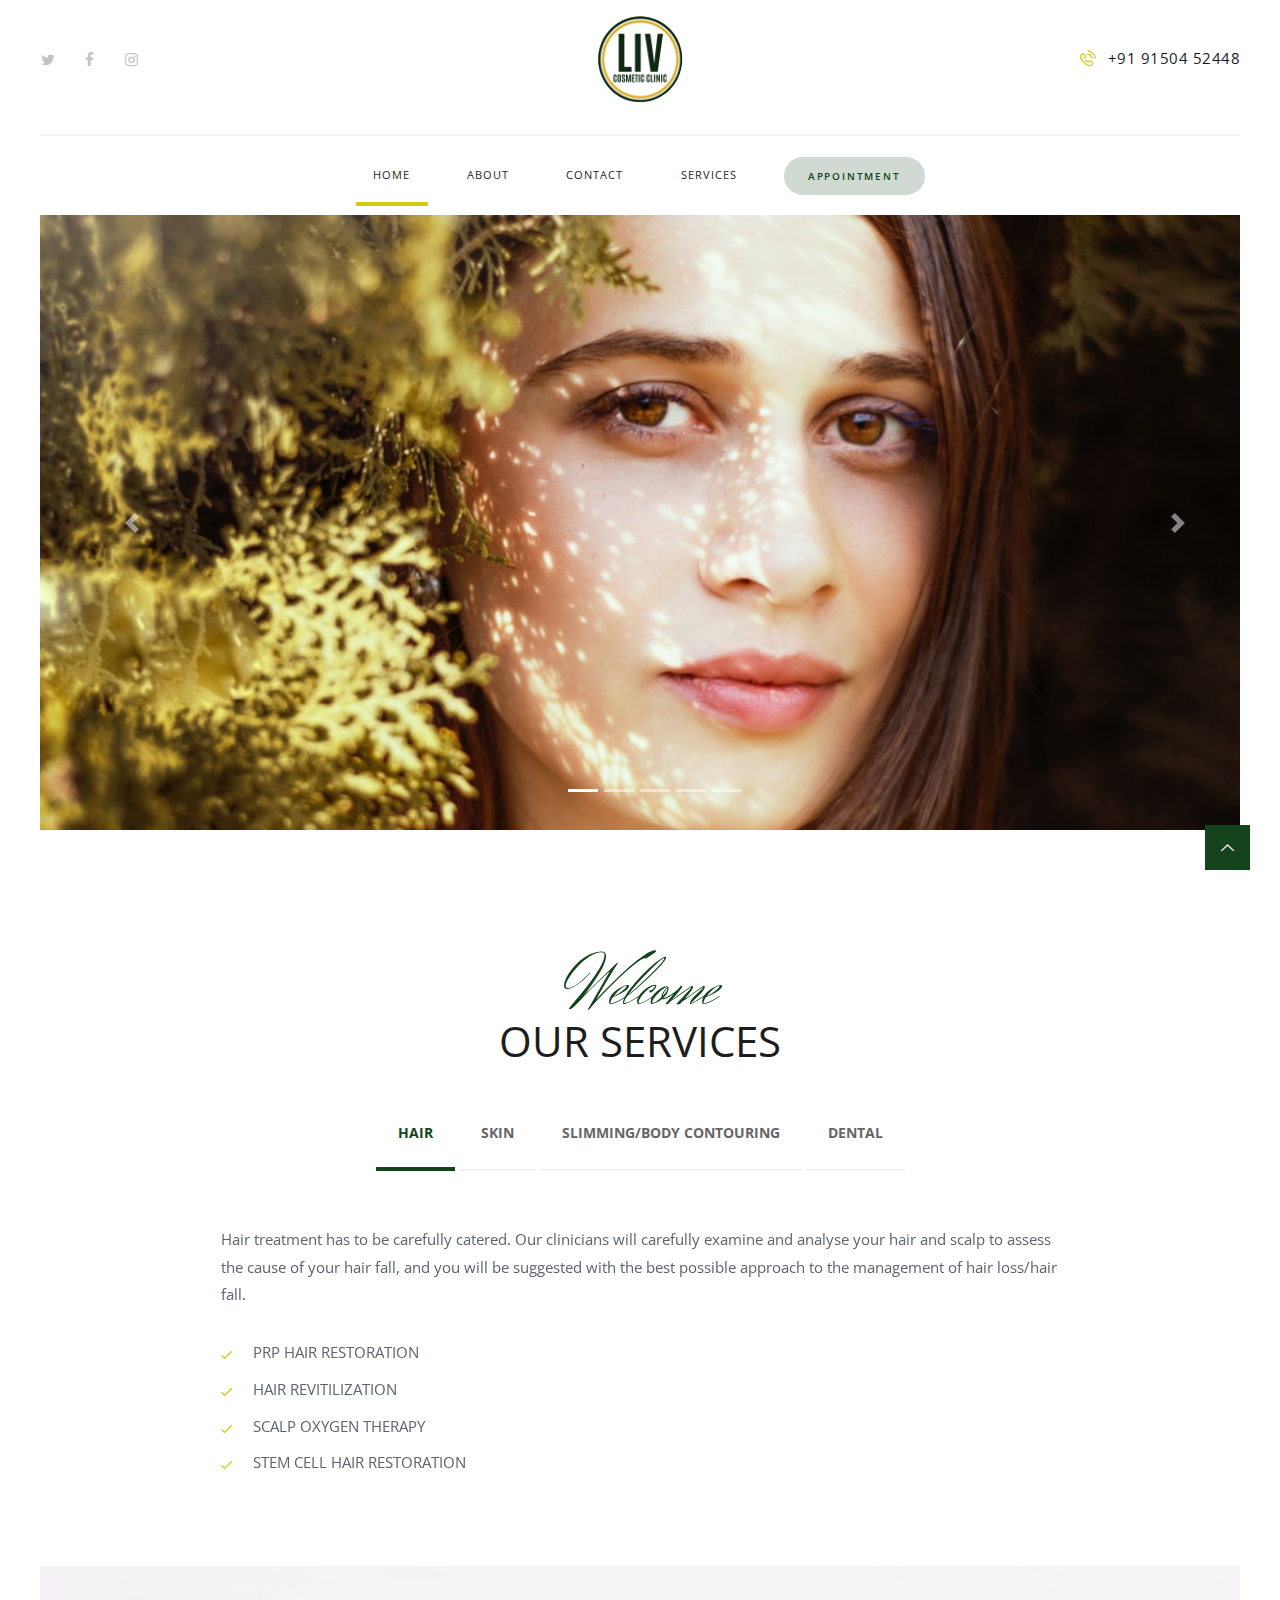
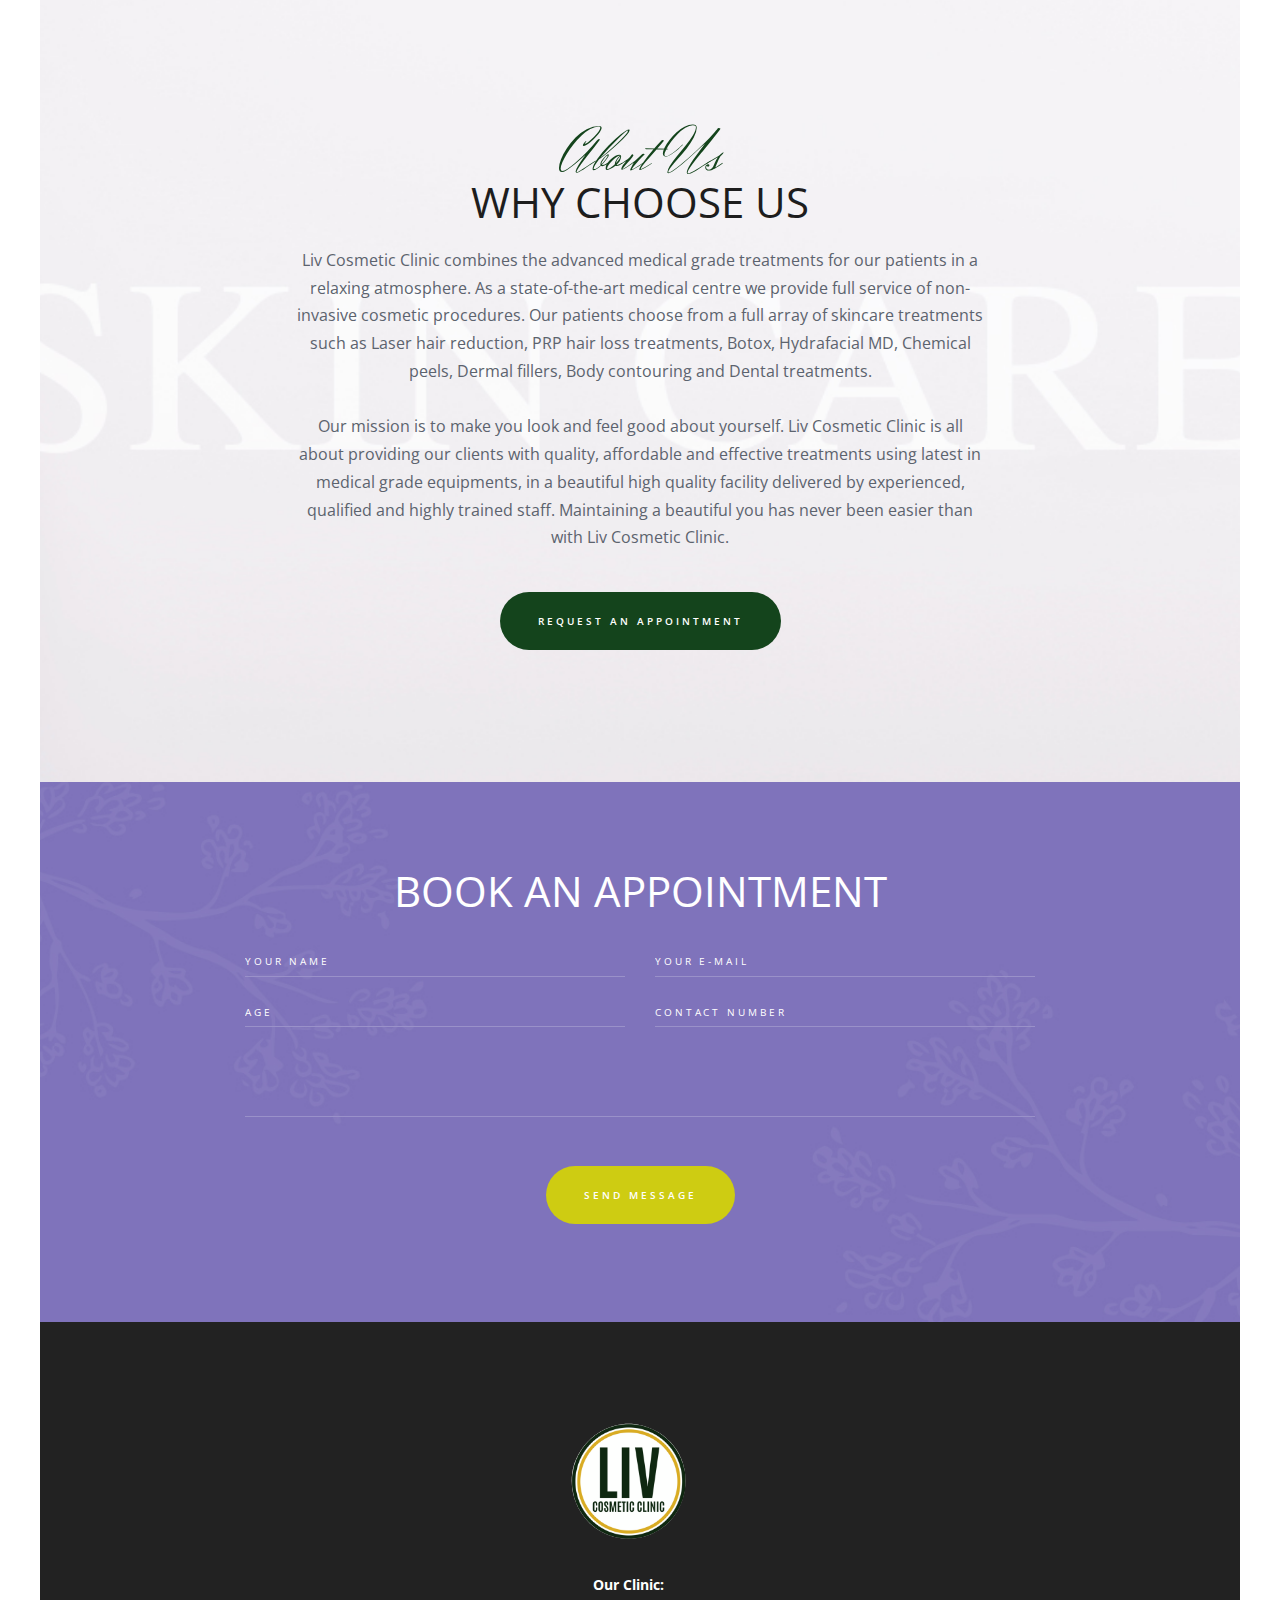
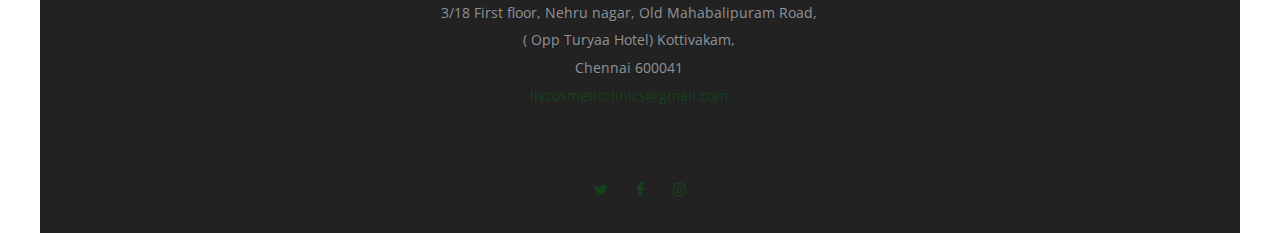
==== index.html @ c228f33f "quick_fix_1" ====
<!doctype html>
<html lang="en" class="scheme_default "> 
    <head>
        <!-- Required meta tags -->
        <meta charset="utf-8">
        <meta name="viewport" content="width=device-width, initial-scale=1, shrink-to-fit=no">
        <meta name='robots' content='noindex,follow' />
        <!-- Bootstrap CSS -->
        <link rel="stylesheet" href="https://stackpath.bootstrapcdn.com/bootstrap/4.3.1/css/bootstrap.min.css" integrity="sha384-ggOyR0iXCbMQv3Xipma34MD+dH/1fQ784/j6cY/iJTQUOhcWr7x9JvoRxT2MZw1T" crossorigin="anonymous">

        <title>LivCosmetic Clinic</title>
        
        <meta name="robots" content="noindex,follow">
        <link property="stylesheet" rel="stylesheet" id="tp-open-sans-css" href="https://fonts.googleapis.com/css?family=Open+Sans%3A300%2C400%2C600%2C700%2C800&amp;ver=5.2.2" type="text/css" media="all">
        <link property="stylesheet" rel="stylesheet" id="tp-raleway-css" href="https://fonts.googleapis.com/css?family=Raleway%3A100%2C200%2C300%2C400%2C500%2C600%2C700%2C800%2C900&amp;ver=5.2.2" type="text/css" media="all">
        <link href="https://fonts.googleapis.com/css?family=Herr+Von+Muellerhoff&display=swap" rel="stylesheet">
        
        <link rel="stylesheet" href="/wp-contents/css/trx_addons_icons-embedded.css" type="text/css" media="all">
        <link rel="stylesheet" href="/wp-contents/css/fontello-embedded.css" type="text/css" media="all">
        <link rel="stylesheet" href="/wp-contents/css/fontello.css" type="text/css" media="all">
        <link rel="stylesheet" href="/wp-contents/css/js_composer.min.css" type="text/css" media="all">
        <link rel="stylesheet" href="/wp-contents/css/trx_addons.css" type="text/css" media="all">
        <link rel="stylesheet" href="/wp-contents/css/js_composer_tta.min.css" type="text/css" media="all">
        <link rel="stylesheet" href="/wp-contents/css/stylesv2.css" type="text/css" media="all">
        <link rel="stylesheet" href="/wp-contents/css/style.css" type="text/css" media="all">
        <link rel="stylesheet" href="/wp-contents/css/colors.css" type="text/css" media="all">
        <link rel="stylesheet" href="/wp-contents/css/responsive.css" type="text/css" media="all">
        <link rel="stylesheet" href="https://cdnjs.cloudflare.com/ajax/libs/animate.css/3.7.2/animate.min.css">
        <script src="https://code.jquery.com/jquery-3.4.1.min.js" integrity="sha256-CSXorXvZcTkaix6Yvo6HppcZGetbYMGWSFlBw8HfCJo=" crossorigin="anonymous"></script>
    </head>
    <body class="scheme_default sidebar_hide wpb-js-composer">
        <div class="body_wrap">
            <div class="page_wrap">
                <header class="top_panel top_panel_custom top_panel_custom_625 top_panel_custom_header-fullwidth-simple-home without_bg_image scheme_default">
                    <div class="vc_row wpb_row vc_row-fluid vc_row-o-content-middle vc_row-flex sc_layouts_row sc_layouts_row_type_compact">
                        <div class="wpb_column vc_column_container vc_col-sm-3 sc_layouts_column sc_layouts_column_align_left sc_layouts_column_icons_position_left">
                            <div class="vc_column-inner">
                                <div class="wpb_wrapper">
                                    <div class="sc_layouts_item">
                                        <div id="sc_socials_385514775" class="sc_socials sc_socials_default sc_align_none">
                                            <div class="socials_wrap">
                                                <a target="_blank" href="#" class="social_item social_item_style_icons social_item_type_icons">
                                                    <span class="social_icon social_twitter">
                                                        <span class="icon-twitter"></span>
                                                    </span>
                                                </a>
                                                <a target="_blank" href="#" class="social_item social_item_style_icons social_item_type_icons">
                                                    <span class="social_icon social_facebook">
                                                        <span class="icon-facebook"></span>
                                                    </span>
                                                </a>
                                                <a target="_blank" href="https://www.instagram.com/livcosmeticclinics" class="social_item social_item_style_icons social_item_type_icons">
                                                    <span class="social_icon social_instagramm">
                                                        <span class="icon-instagramm"></span>
                                                    </span>
                                                </a>
                                            </div><!-- /.socials_wrap -->
                                        </div><!-- /.sc_socials -->
                                    </div>
                                </div>
                            </div>
                        </div>
                        <div class="wpb_column vc_column_container vc_col-sm-6 sc_layouts_column sc_layouts_column_align_center sc_layouts_column_icons_position_left">
                            <div class="vc_column-inner">
                                <div class="wpb_wrapper">
                                    <div class="sc_layouts_item">
                                        <a href="#" id="sc_layouts_logo_1486285484" class="sc_layouts_logo sc_layouts_logo_default">
                                            <img class="logo_image" src="/wp-contents/imgs/Liv-logo.svg" alt="Liv Logo">
                                        </a><!-- /.sc_layouts_logo -->
                                    </div>
                                </div>
                            </div>
                        </div>
                        <div class="wpb_column vc_column_container vc_col-sm-3 sc_layouts_column sc_layouts_column_align_right sc_layouts_column_icons_position_left">
                            <div class="vc_column-inner">
                                <div class="wpb_wrapper">
                                    <div class="sc_layouts_item">
                                        <div id="sc_layouts_iconed_text_1354214864" class="sc_layouts_iconed_text ">
                                            <a href="tel:+919150452448" class="sc_layouts_item_link sc_layouts_iconed_text_link">
                                                <span class="sc_layouts_item_icon sc_layouts_iconed_text_icon icon-phone-call"></span>
                                                <span class="sc_layouts_item_details sc_layouts_iconed_text_details">
                                                    <span class="sc_layouts_item_details_line1 sc_layouts_iconed_text_line1">+91 91504 52448</span>
                                                </span><!-- /.sc_layouts_iconed_text_details -->
                                            </a>
                                        </div><!-- /.sc_layouts_iconed_text -->
                                    </div>
                                <!-- <div class="sc_layouts_item">
                                        <div id="sc_layouts_search_1790750481" class="sc_layouts_search">
                                            <div class="search_wrap search_style_fullscreen layouts_search inited">
                                                <div class="search_form_wrap">
                                                    <form role="search" method="get" class="search_form" action="http://dermatology-clinic.themerex.net/">
                                                        <input type="text" class="search_field" placeholder="Search" value="" name="s">
                                                        <button type="submit" class="search_submit trx_addons_icon-search"></button>
                                                            <a class="search_close trx_addons_icon-delete"></a>
                                                    </form>
                                                </div>
                                            </div>
                                        </div>
                                    </div>
                                    <div class="sc_layouts_item">
                                        <div id="sc_layouts_cart_1165028949" class="sc_layouts_cart inited">
                                            <span class="sc_layouts_item_icon sc_layouts_cart_icon trx_addons_icon-basket"></span>
                                            <span class="sc_layouts_item_details sc_layouts_cart_details">
                                                <span class="sc_layouts_item_details_line2 sc_layouts_cart_totals">
                                                    <span class="sc_layouts_cart_items">0 items</span>
                                                    - 
                                                    <span class="sc_layouts_cart_summa">$0.00</span>
                                                </span>
                                            </span>
                                            <span class="sc_layouts_cart_items_short">0</span>
                                            <div class="sc_layouts_cart_widget widget_area">
                                                <span class="sc_layouts_cart_widget_close trx_addons_icon-cancel"></span>
                                                <div class="widget woocommerce widget_shopping_cart">
                                                    <div class="widget_shopping_cart_content">
                                                    <p class="woocommerce-mini-cart__empty-message">No products in the cart.</p>
                                                </div>
                                            </div> 
                                		</div>/.sc_layouts_cart_widget 
                                    </div>/.sc_layouts_cart -->
                                <!-- </div> -->
                            </div>
                        </div>
                        </div>
                    </div>
                    <div class="vc_row wpb_row vc_row-fluid vc_custom_1501166848349 sc_layouts_row sc_layouts_row_type_compact sc_layouts_row_delimiter">
                        <!-- <div class="wpb_column vc_column_container vc_col-sm-12 sc_layouts_column sc_layouts_column_align_center sc_layouts_column_icons_position_left">
                            <div class="vc_column-inner">
                                <div class="wpb_wrapper">
                                    <div class="vc_empty_space" style="height: 1.5em">
                                        <span class="vc_empty_space_inner"></span>
                                    </div>
                                </div>
                            </div>
                        </div> -->
                    </div>
                    <div class="vc_row wpb_row vc_row-fluid vc_custom_1502870566798 vc_row-has-fill vc_row-o-content-middle vc_row-flex sc_layouts_row sc_layouts_row_type_compact">
                        <div class="wpb_column vc_column_container vc_col-sm-12 sc_layouts_column sc_layouts_column_align_center sc_layouts_column_icons_position_left">
                            <div class="vc_column-inner">
                                <div class="wpb_wrapper">
                                    <div class="sc_layouts_item">
                                        <nav class="sc_layouts_menu sc_layouts_menu_default menu_hover_fade hide_on_mobile inited" id="sc_layouts_menu_1215077336" data-animation-in="fadeInUpSmall" data-animation-out="fadeOutDownSmall">
                                            <ul id="menu-main-menu" class="sc_layouts_menu_nav inited sf-js-enabled sf-arrows">
                                                <li id="menu-item-265" class="menu-item menu-item-type-custom menu-item-object-custom current-menu-ancestor current-menu-parent menu-item-has-children menu-item-265">
                                                    <a href="#" class="sf-with-ul">
                                                        <span>Home</span>
                                                    </a>
                                                </li>
                                                <li id="menu-item-266" class="menu-item menu-item-type-custom menu-item-object-custom menu-item-has-children menu-item-266">
                                                    <a href="#About" class="sf-with-ul">
                                                        <span>About</span>
                                                    </a>
                                                </li>
                                                <li id="menu-item-290" class="menu-item menu-item-type-post_type menu-item-object-page menu-item-290">
                                                    <a href="#contact">
                                                        <span>Contact</span>
                                                    </a>
                                                </li>
                                                <li id="menu-item-442" class="menu-item menu-item-type-post_type menu-item-object-page menu-item-442">
                                                    <a href="#our_services">
                                                        <span>Services</span>
                                                    </a>
                                                </li>
                                            </ul>
                                        </nav><!-- /.sc_layouts_menu -->
                                        <div class="sc_layouts_iconed_text sc_layouts_menu_mobile_button">
                                            <a class="sc_layouts_item_link sc_layouts_iconed_text_link" href="#">
                                                <span class="sc_layouts_item_icon sc_layouts_iconed_text_icon trx_addons_icon-menu"></span>
                                            </a>
                                        </div>
                                    </div>
                                    <div class="sc_layouts_item">
                                        <a href="#appointment" id="sc_button_13875671" class="sc_button color_style_default sc_button_default extra_left_margin sc_button_size_normal sc_button_icon_left">
                                            <span class="sc_button_text">
                                                <span class="sc_button_title">Appointment</span>
                                            </span><!-- /.sc_button_text -->
                                        </a><!-- /.sc_button -->
                                    </div>
                                </div>
                            </div>
                        </div>
                    </div>
                </header>
                <div class="menu_mobile_overlay" style="display: none;"></div>
                <div class="menu_mobile menu_mobile_fullscreen scheme_dark">
                    <div class="menu_mobile_inner">
                        <a class="menu_mobile_close icon-cancel"></a>
                        <nav class="menu_mobile_nav_area">
                            <ul id="menu_mobile-main-menu" class="prepared">
                                <li id="menu_mobile-item-265" class="menu-item menu-item-type-custom menu-item-object-custom menu-item-has-children menu-item-265 current-menu-ancestor current-menu-parent">
                                    <a href="#">
                                        <span>Home</span>
                                    </a>
                                </li>
                                <li id="menu_mobile-item-290" class="menu-item menu-item-type-post_type menu-item-object-page menu-item-290">
                                    <a href="#About"> 
                                        <span>About</span>
                                    </a>
                                </li>
                                <li id="menu_mobile-item-290" class="menu-item menu-item-type-post_type menu-item-object-page menu-item-290">
                                    <a href="#contact">
                                        <span>Contact</span>
                                    </a>
                                </li>
                                <li id="menu_mobile-item-290" class="menu-item menu-item-type-post_type menu-item-object-page menu-item-290">
                                    <a href="#our_services">
                                        <span>Services</span>
                                    </a>
                                </li>
                            </ul>
                        </nav>
                        <div class="info_wrap_mob">
                            <div class="socials_mobile">
                                <a target="_blank" href="#" class="social_item social_item_style_icons social_item_type_icons">
                                    <span class="social_icon social_twitter">
                                        <span class="icon-twitter"></span>
                                    </span>
                                </a>
                                <a target="_blank" href="#" class="social_item social_item_style_icons social_item_type_icons">
                                    <span class="social_icon social_facebook">
                                        <span class="icon-facebook"></span>
                                    </span>
                                </a>
                                <a target="_blank" href="#" class="social_item social_item_style_icons social_item_type_icons">
                                    <span class="social_icon social_instagramm">
                                        <span class="icon-instagramm"></span>
                                    </span>
                                </a>
                            </div>
                        </div>
                    </div>
                </div>
                <div class="slider-section">
                    <div class="row">
                        <div id="Banner_carousel" class="carousel slide carousel-fade"  data-ride="carousel">
                            <!-- Indicators -->
                            <ul class="carousel-indicators">
                                <li data-target="#Banner_carousel" data-slide-to="0" class="active"></li>
                                <li data-target="#Banner_carousel" data-slide-to="1"></li>
                                <li data-target="#Banner_carousel" data-slide-to="2"></li>
                                <li data-target="#Banner_carousel" data-slide-to="3"></li>
                                <li data-target="#Banner_carousel" data-slide-to="4"></li>
                            </ul>

                            <!-- The slideshow -->
                            <div class="carousel-inner">
                                <div class="carousel-item active ">
                                    <img src="/wp-contents/imgs/slider_1_0.png" alt="slider_1_1">
                                    <div class="carousel-caption  d-none slide-text slide_style_right">
                                        <h1 class="slide-heading animated fadeInRight">Natural Skincare</h1>
                                        <p class="animated fadeInRight">Healthy Skin<br>Is Always In Style </p>
                                        <a href="#appointment" target="_blank" class="btn animated fadeInUp">Book Appointment</a>
                                    </div> 
                                </div>
                                <div class="carousel-item">
                                    <img src="/wp-contents/imgs/slider_1_1.png" alt="slider_1_2">
                                    <div class="carousel-caption   d-none slide-text slide_style_right">
                                        <h1 class="slide-heading animated fadeInRight">Natural Skincare</h1>
                                        <p class="animated fadeInRight">Healthy Skin<br>Is Always In Style </p>
                                        <a href="#appointment" target="_blank" class="btn animated fadeInUp">Book Appointment</a>
                                    </div> 
                                </div>
                                <div class="carousel-item ">
                                    <img src="/wp-contents/imgs/slider_1_2.png" alt="slider_1_3" >

                                    <div class="carousel-caption d-none  slide-text slide_style_right">
                                        <h1 class="slide-heading animated fadeInRight">Natural Skincare</h1>
                                        <p class="animated fadeInRight">Healthy Skin<br>Is Always In Style </p>
                                        <a href="#appointment" target="_blank" class="btn animated fadeInUp">Book Appointment</a>
                                    </div>                       
                                </div>
                                <div class="carousel-item ">
                                    <img src="/wp-contents/imgs/slider_1_3.png" alt="slider_1_4" >

                                    <div class="carousel-caption  d-none slide-text slide_style_right">
                                        <h1 class="slide-heading animated fadeInRight">Natural Skincare</h1>
                                        <p class="animated fadeInRight">Healthy Skin<br>Is Always In Style </p>
                                        <a href="#appointment" target="_blank" class="btn animated fadeInUp">Book Appointment</a>
                                    </div>                       
                                </div>
                                <div class="carousel-item ">
                                    <img src="/wp-contents/imgs/slider_1_4.png" alt="slider_1_5" >

                                    <div class="carousel-caption   d-none slide-text slide_style_right">
                                        <h1 class="slide-heading animated fadeInRight">Natural Skincare</h1>
                                        <p class="animated fadeInRight">Healthy Skin<br>Is Always In Style </p>
                                        <a href="#appointment" target="_blank" class="btn animated fadeInUp">Book Appointment</a>
                                    </div>                       
                                </div>
                            </div>
                            <!-- Left and right controls -->
                            <a class="carousel-control-prev" href="#Banner_carousel" data-slide="prev">
                                <span class="carousel-control-prev-icon"></span>
                            </a>
                            <a class="carousel-control-next" href="#Banner_carousel" data-slide="next">
                                <span class="carousel-control-next-icon"></span>
                            </a>
                        </div>
                    </div>
                </div>
                <div class="services-section" id="our_services">
                    <div class="vc_empty_space" style="height: 4.25em">
                        <span class="vc_empty_space_inner"></span>
                    </div>
                    <div class="vc_empty_space  hide_on_mobile" style="height: 4em">
                        <span class="vc_empty_space_inner"></span>
                    </div>
                    <div id="sc_title_950818595" class="sc_title color_style_default sc_title_extra">
                        <h6 class="sc_item_subtitle sc_title_subtitle sc_align_center sc_item_title_style_extra">Welcome</h6>
                        <h2 class="sc_item_title sc_title_title sc_align_center sc_item_title_style_extra">Our Services</h2>
                        <!-- <div class="sc_item_descr sc_title_descr sc_align_center">
                            <p>Disorders of skin, hair, and nails are addressed with emphasis on prevention and early detection. This focus applies not only to medical dermatology, but also to cosmetic dermatology.</p>
                        </div> -->
                    </div>
                    <div class="vc_empty_space" style="height: 2em">
                        <span class="vc_empty_space_inner"></span>
                    </div>

                    <div class="vc_tta-container" data-vc-action="collapse">
                        <div class="vc_general vc_tta vc_tta-tabs vc_tta-color-white vc_tta-style-classic vc_tta-shape-square vc_tta-o-shape-group vc_tta-o-no-fill vc_tta-tabs-position-top vc_tta-controls-align-center">
                            <div class="vc_tta-tabs-container">
                                <ul class="vc_tta-tabs-list">
                                    <li class="vc_tta-tab vc_active" data-vc-tab="">
                                        <a href="#Hair" data-vc-tabs="" data-vc-container=".vc_tta">
                                            <span class="vc_tta-title-text">HAIR</span>
                                        </a>
                                    </li>
                                    <li class="vc_tta-tab" data-vc-tab="">
                                        <a href="#Skin" data-vc-tabs="" data-vc-container=".vc_tta">
                                            <span class="vc_tta-title-text">SKIN</span>
                                        </a>
                                    </li>
                                    <li class="vc_tta-tab" data-vc-tab="">
                                        <a href="#Slimming" data-vc-tabs="" data-vc-container=".vc_tta">
                                            <span class="vc_tta-title-text">SLIMMING/BODY CONTOURING</span>
                                        </a>
                                    </li>
                                    <li class="vc_tta-tab" data-vc-tab="">
                                        <a href="#Dental" data-vc-tabs="" data-vc-container=".vc_tta">
                                            <span class="vc_tta-title-text">DENTAL</span>
                                        </a>
                                    </li>
                                </ul>
                            </div>
                            <div class="vc_tta-panels-container">
                                <div class="vc_tta-panels">
                                    <div class="vc_tta-panel vc_active" id="Hair" data-vc-content=".vc_tta-panel-body">
                                        <div class="vc_tta-panel-heading">
                                            <h4 class="vc_tta-panel-title">
                                                <a href="#Hair" data-vc-accordion="" data-vc-container=".vc_tta-container">
                                                    <span class="vc_tta-title-text">HAIR</span>
                                                </a>
                                            </h4>
                                        </div>
                                        <div class="vc_tta-panel-body" >
                                            <div class="vc_row wpb_row vc_inner vc_row-fluid">
                                                <div class="wpb_column vc_column_container vc_col-sm-12 sc_layouts_column_icons_position_left">
                                                    <div class="vc_column-inner">
                                                        <div class="wpb_wrapper">
                                                            <div class="wpb_text_column wpb_content_element ">
                                                                <div class="wpb_wrapper sc_item_descr sc_align_center">
                                                                    <p>Hair treatment has to be carefully catered. Our clinicians will carefully examine and analyse your hair and scalp to assess the cause of your hair fall, and you will be suggested with the best possible approach to the management of hair loss/hair fall.</p>
                                                                    <ul class="trx_addons_list_success">  
                                                                        <li>PRP HAIR RESTORATION</li>
                                                                        <li>HAIR REVITILIZATION</li>
                                                                        <li>SCALP OXYGEN THERAPY</li>
                                                                        <li>STEM CELL HAIR RESTORATION</li>
                                                                    </ul>
                                                                </div>
                                                            </div>
                                                        </div>
                                                <!-- <div class="wpb_column vc_column_container vc_col-sm-6 sc_layouts_column_icons_position_left"><div class="vc_column-inner"><div class="wpb_wrapper">
                                                    <div class="wpb_text_column wpb_content_element ">
                                                        <div class="wpb_wrapper sc_item_descr sc_align_center">
                                                            <p>Lorem ipsum dolor sit amet, consectetur adipisicing elit, sed do eiusmod tempor incididunt ut labore et dolore magna aliqua. Ut enim ad minim veniam, quis nostrud exercitation ullamco laboris nisi ut aliquip ex ea commodo consequatm, eaque ipsa quae ab illo inventore. &nbsp;Neque porro quisquam est qui dolorem.</p>
                                                        </div>
                                                        <div class="wpb_text_column wpb_content_element ">
                                                            <div class="wpb_wrapper">
                                                                <ul class="trx_addons_list_success">
                                                                    <li>Lorem ipsum dolor</li>
                                                                    <li>Consectetur adipisicing</li>
                                                                    <li>Sed do eiusmod tempor</li>
                                                                    <li>Incididunt ut labore</li>
                                                                    <li>Magna aliqua ut enim</li>
                                                                </ul>
                                                            </div>
                                                        </div>
                                                    </div>
                                                </div> -->
                                            </div>
                                        </div>
                                    </div>
                                </div>
                            </div>
                            <div class="vc_tta-panel" id="Skin" data-vc-content=".vc_tta-panel-body">
                                <div class="vc_tta-panel-heading">
                                    <h4 class="vc_tta-panel-title">
                                        <a href="#Skin" data-vc-accordion="" data-vc-container=".vc_tta-container">
                                            <span class="vc_tta-title-text">SKIN</span>
                                        </a>
                                    </h4>
                                </div>
                                <div class="vc_tta-panel-body" >
                                    <div class="vc_row wpb_row vc_inner vc_row-fluid">
                                        <div class="wpb_column vc_column_container vc_col-sm-12 sc_layouts_column_icons_position_left">
                                            <div class="vc_column-inner">
                                                <div class="wpb_wrapper">
                                                    <div class="wpb_text_column wpb_content_element ">
                                                        <div class="wpb_wrapper sc_item_descr sc_align_center">
                                                            <p>At Liv cosmetic clinic our highly skilled clinicians will assess your skin, home care, diet lifestyle and tailor a treatment plan suitable to help you achieve your ultimate skin goal. We offer a range of medical grade treatments to target all specific skin concerns to reveal the beautiful you.</p>
                                                            <ul class="trx_addons_list_success two_cols">  
                                                                <li>LASER HAIR REMOVAL</li>
                                                                <li>BOTOX/BOTULINUM TOXIN</li>
                                                                <li>DERMAL FILLERS</li>
                                                                <li>PRP VAMPIRE FACIAL</li>
                                                                <li>CHEMICAL PEELS</li>
                                                                <li> MICRODERMABRASION </li>
                                                                <li>HYDRAFACIAL MD</li>
                                                                <li>SKIN LIGHTENING TREATMENTS</li>
                                                                <li>WRINKLE REDUCTION</li>
                                                                <li>SKIN TAG AND WART REMOVAL</li>
                                                                <li>PHOTO SKIN THERAPY</li>
                                                                <li>ACNE & ROSACEA TREATMENTS</li>
                                                            </ul>
                                                        </div>
                                                    </div>
                                                </div>
                                            </div>
                                        </div>
                                        <!-- <div class="wpb_column vc_column_container vc_col-sm-6 sc_layouts_column_icons_position_left">
                                            <div class="vc_column-inner">
                                                <div class="wpb_wrapper">
                                                    <div class="wpb_text_column wpb_content_element ">
                                                        <div class="wpb_wrapper sc_item_descr sc_align_center">
                                                            <p>Lorem ipsum dolor sit amet, consectetur adipisicing elit, sed do eiusmod tempor incididunt ut labore et dolore magna aliqua. Ut enim ad minim veniam, quis nostrud exercitation ullamco laboris nisi ut aliquip ex ea commodo consequatm, eaque ipsa quae ab illo inventore. &nbsp;Neque porro quisquam est qui dolorem.</p>
                                                
                                                        </div>
                                                    </div>
                                                </div>
                                            </div>
                                        </div> -->
                                    </div>
                                </div>
                            </div>
                            <div class="vc_tta-panel" id="Slimming" data-vc-content=".vc_tta-panel-body">
                                <div class="vc_tta-panel-heading">
                                    <h4 class="vc_tta-panel-title">
                                        <a href="#Slimming" data-vc-accordion="" data-vc-container=".vc_tta-container">
                                            <span class="vc_tta-title-text">SLIMMING/BODY CONTOURING</span>
                                        </a>
                                    </h4>
                                </div>
                                <div class="vc_tta-panel-body" >
                                    <div class="vc_row wpb_row vc_inner vc_row-fluid">
                                        <div class="wpb_column vc_column_container vc_col-sm-12 sc_layouts_column_icons_position_left">
                                            <div class="vc_column-inner">
                                                <div class="wpb_wrapper">
                                                    <div class="wpb_text_column wpb_content_element ">
                                                        <div class="wpb_wrapper sc_item_descr sc_align_center">
                                                            <p>We at Liv Cosmetic Clinic will help you to get the desired body in a much quicker and safer way. The fast-food lifestyle we live in today makes it very difficult to maintain a fit body. Non-Surgical, No crash diet, No heavy exercises, we can help you achieve the body you desire with walk-in and walk-out procedures at our clinic.</p>
                                                
                                                        </div>
                                                    </div>
                                                </div>
                                            </div>
                                        </div>
                                        
                                    </div>
                                </div>
                            </div>
                            <div class="vc_tta-panel " id="Dental" data-vc-content=".vc_tta-panel-body">
                                <div class="vc_tta-panel-heading">
                                    <h4 class="vc_tta-panel-title">
                                        <a href="#Dental" data-vc-accordion="" data-vc-container=".vc_tta-container">
                                            <span class="vc_tta-title-text">DENTAL</span>
                                        </a>
                                    </h4>
                                </div>
                                <div class="vc_tta-panel-body">
                                    <div class="vc_row wpb_row vc_inner vc_row-fluid">
                                        <div class="wpb_column vc_column_container vc_col-sm-12 sc_layouts_column_icons_position_left">
                                            <div class="vc_column-inner">
                                                <div class="wpb_wrapper">
                                                    <div class="wpb_text_column wpb_content_element ">
                                                        <div class="wpb_wrapper sc_item_descr sc_align_center">
                                                            <p>Our Clinic offers a range of Dental services, from general dental care to cosmetic treatments. We provide preventative, restorative and cosmetic dental services and treatments which can improve your confidence, remove pain and improve your smile.</p>
                                                            <ul class="trx_addons_list_success two_cols">  
                                                                <li>SMILE DESIGN</li>
                                                                <li>VENEERS</li>
                                                                <li>TOOTH JEWEL</li>
                                                                <li>ORTHODONTIC TREATMENTS</li>
                                                                <li>ROOT CANAL TREATMENT</li>
                                                                <li>TOOTH POLISHING</li>
                                                                <li>TOOTH WHITENING</li>
                                                            </ul>
                                                        </div>
                                                    </div>
                                                </div>
                                            </div>
                                        </div>
                                    </div>
                                </div>
                            </div>
                        </div>
                    </div>
                </div>
            </div>

                    <!-- <div id="sc_services_1732791541" class="sc_services color_style_default sc_services_extra sc_services_featured_top">
                        <div class="sc_services_columns_wrap sc_item_columns sc_item_columns_3 trx_addons_columns_wrap columns_padding_bottom">
                            <div class="trx_addons_column-1_3">
                                <div class="sc_services_item without_content with_image sc_services_item_featured_top">
                                    <a class="hover_go" href="http://dermatology-clinic.themerex.net/services/cosmetic-dermatology/">
                                        <span class="sc_services_item_number">
                                            <span class="number">01</span>
                                        </span>
                                        <span class="go_link">
                                            <span class="post_thumb" style="background-image: url(http://dermatology-clinic.themerex.net/wp-content/uploads/2017/07/service-1.jpg)"></span>
                                        </span>
                                    </a>
                                    <div class="sc_services_item_info">
                                        <div class="sc_services_item_header">
                                            <h4 class="sc_services_item_title">
                                                <a href="http://dermatology-clinic.themerex.net/services/cosmetic-dermatology/">Cosmetic Dermatology</a>
                                            </h4>
                                        </div>
                                    </div>
                                </div>
                            </div>
                            <div class="trx_addons_column-1_3">
                                <div class="sc_services_item without_content with_image sc_services_item_featured_top">
                                    <a class="hover_go" href="http://dermatology-clinic.themerex.net/services/skin-care/">
                                        <span class="sc_services_item_number">
                                            <span class="number">02</span>
                                        </span>
                                        <span class="go_link">
                                            <span class="post_thumb" style="background-image: url(http://dermatology-clinic.themerex.net/wp-content/uploads/2017/07/service-2.jpg)"></span>
                                        </span>
                                    </a>
                                    <div class="sc_services_item_info">
                                        <div class="sc_services_item_header">
                                            <h4 class="sc_services_item_title">
                                                <a href="http://dermatology-clinic.themerex.net/services/skin-care/">Skin Care</a>
                                            </h4>
                                        </div>
                                    </div>
                                </div>
                            </div>
                            <div class="trx_addons_column-1_3">
                                <div class="sc_services_item without_content with_image sc_services_item_featured_top">
                                    <a class="hover_go" href="http://dermatology-clinic.themerex.net/services/medical-dermatology/">
                                        <span class="sc_services_item_number">
                                            <span class="number">03</span>
                                        </span>
                                        <span class="go_link">
                                            <span class="post_thumb" style="background-image: url(http://dermatology-clinic.themerex.net/wp-content/uploads/2017/07/post-9.jpg)"></span>
                                        </span>
                                    </a>
                                    <div class="sc_services_item_info">
                                        <div class="sc_services_item_header">
                                            <h4 class="sc_services_item_title">
                                                <a href="http://dermatology-clinic.themerex.net/services/medical-dermatology/">Medical Dermatology</a>
                                            </h4>
                                        </div>
                                    </div>
                                </div>
                            </div>
                        </div>
                    </div> -->
                </div>
                <div class="aboutUs-section" id="About">
                    <div data-vc-full-width="false" data-vc-full-width-init="true" class="vc_row wpb_row vc_row-fluid vc_custom_1503663927360 vc_row-has-fill" >
                        <div class="wpb_column vc_column_container vc_col-sm-12 sc_layouts_column_icons_position_left">
                            <div class="vc_column-inner">
                                <div class="wpb_wrapper">
                                    <div class="vc_empty_space" style="height: 2.7em">
                                        <span class="vc_empty_space_inner"></span>
                                    </div>
                                    <div class="vc_empty_space  hide_on_mobile hide_on_tablet" style="height: 8em">
                                        <span class="vc_empty_space_inner"></span>
                                    </div>
                                    <div id="sc_action_363142794" class="sc_action color_style_default sc_action_simple">
                                        <div class="sc_action_content sc_item_content">
                                            <div class="sc_action_item sc_action_item_simple sc_action_item_mc">
                                                <h6 class="sc_action_item_subtitle">
                                                    <span>About Us</span>
                                                </h6>
                                                <h3 class="sc_action_item_title">
                                                    <span>WHY CHOOSE US </span>
                                                </h3>
                                                <div class="sc_action_item_description">
                                                    <span>Liv Cosmetic Clinic combines the advanced medical grade treatments for our patients in a relaxing atmosphere. As a state-of-the-art medical centre we provide full service of non-invasive cosmetic procedures. Our patients choose from a full array of skincare treatments such as Laser hair reduction, PRP hair loss treatments, Botox, Hydrafacial MD, Chemical peels, Dermal fillers, Body contouring and Dental treatments. 
                                                        <br><br>
                                                            Our mission is to make you look and feel good about yourself. Liv Cosmetic Clinic is all about providing our clients with quality, affordable and effective treatments using latest in medical grade equipments, in a beautiful high quality facility delivered by experienced, qualified and highly trained staff.
                                                            Maintaining a beautiful you has never been easier than with Liv Cosmetic Clinic.
                                                    </span>
                                                </div>
                                                <a href="#appointment" class="sc_action_item_link sc_button sc_button_size_small">request an appointment</a>
                                            </div>
                                        </div>
                                    </div><!-- /.sc_action -->
                                    <div class="vc_empty_space" style="height: 2em">
                                        <span class="vc_empty_space_inner"></span>
                                    </div>
                                    <div class="vc_empty_space  hide_on_mobile hide_on_tablet" style="height: 6.2em">
                                        <span class="vc_empty_space_inner"></span>
                                    </div>
                                </div>
                            </div>
                        </div>
                        <!-- <div class="wpb_column vc_column_container vc_col-sm-4 sc_layouts_column_icons_position_left">
                            <div class="vc_column-inner">
                                <div class="wpb_wrapper">

                                </div>
                            </div>
                        </div> -->
                    </div>
                </div>
                <div class="appointment-section" id="appointment">
                    <div class="vc_row wpb_row vc_row-fluid vc_custom_1501058541402 vc_row-has-fill">
                        <div class="wpb_column vc_column_container vc_col-sm-2 sc_layouts_column_icons_position_left">
                            <div class="vc_column-inner">
                                <div class="wpb_wrapper">

                                </div>
                            </div>
                        </div>
                        <div class="wpb_column vc_column_container vc_col-sm-8 sc_layouts_column_icons_position_left">
                            <div class="vc_column-inner">
                                <div class="wpb_wrapper">
                                    <div class="vc_empty_space" style="height: 3.6em">
                                        <span class="vc_empty_space_inner"></span>
                                    </div>
                                    <div class="vc_empty_space  hide_on_mobile" style="height: 2em">
                                        <span class="vc_empty_space_inner"></span>
                                    </div>
                                    <div id="sc_form_310695241" class="sc_form color_style_dark scheme_dark sc_form_default">
                                        <h2 class="sc_item_title sc_form_title sc_align_center sc_item_title_style_default">Book an Appointment</h2>
                                        <form class="sc_form_form  inited" method="post" action="">
                                            <div class="sc_form_details trx_addons_columns_wrap">
                                                <div class="trx_addons_column-1_2">
                                                    <label class="sc_form_field sc_form_field_name sc_form_field_text required">
                                                        <span class="sc_form_field_wrap">
                                                            <input type="text" name="name" id="name" required value="" aria-required="true" placeholder="Your name">
                                                        </span>
                                                    </label>
                                                </div>
                                                <div class="trx_addons_column-1_2">
                                                    <label class="sc_form_field sc_form_field_email sc_form_field_text required">
                                                        <span class="sc_form_field_wrap">
                                                            <input type="email" name="email" id="email" required value="" aria-required="true" placeholder="Your e-mail">
                                                        </span>
                                                    </label>
                                                </div>
                                            </div>
                                            <div class="sc_form_details trx_addons_columns_wrap">
                                                <div class="trx_addons_column-1_2">
                                                    <label class="sc_form_field sc_form_field_name sc_form_field_text required">
                                                        <span class="sc_form_field_wrap">
                                                            <input type="text" name="age" id="age" value="" aria-required="true" placeholder="Age">
                                                        </span>
                                                    </label>
                                                </div>
                                                <div class="trx_addons_column-1_2">
                                                    <label class="sc_form_field sc_form_field_email sc_form_field_text required">
                                                        <span class="sc_form_field_wrap">
                                                            <input type="text" name="phone" id="phone" required value="" aria-required="true" placeholder="Contact Number">
                                                        </span>
                                                    </label>
                                                </div>
                                            </div>
                                            <label class="sc_form_field sc_form_field_message sc_form_field_textarea required">
                                                <span class="sc_form_field_wrap">
                                                    <textarea name="message" id="message" aria-required="true" value="" required placeholder="Your message">
                                                    </textarea>
                                                </span>
                                            </label>
                                            <div class="sc_form_field sc_form_field_button sc_form_field_submit">
                                                <button class="">Send Message</button>
                                            </div>
                                            <div class="trx_addons_message_box sc_form_result"></div>
                                        </form>
                                    </div><!-- /.sc_form -->
                                    <div class="vc_empty_space" style="height: 3.2em">
                                        <span class="vc_empty_space_inner"></span>
                                    </div>
                                    <div class="vc_empty_space  hide_on_mobile" style="height: 2em">
                                        <span class="vc_empty_space_inner"></span>
                                    </div>
                                </div>
                            </div>
                        </div>
                        <div class="wpb_column vc_column_container vc_col-sm-2 sc_layouts_column_icons_position_left">
                            <div class="vc_column-inner">
                                <div class="wpb_wrapper"></div>
                            </div>
                        </div>
                    </div>
                </div>
                <div class="footer" id="contact">
                    <footer class="footer_custom footer_custom_548 footer_custom_footer-2-dark scheme_default">
                        <div class="vc_row wpb_row vc_row-fluid vc_custom_1501246792870 vc_row-has-fill scheme_dark">
                            <div class="wpb_column vc_column_container vc_col-sm-12 sc_layouts_column sc_layouts_column_align_center sc_layouts_column_icons_position_left">
                                <div class="vc_column-inner">
                                    <div class="wpb_wrapper">
                                        <div class="vc_empty_space  hide_on_mobile" style="height: 2em">
                                            <span class="vc_empty_space_inner"></span>
                                        </div>
                                        <div class="vc_empty_space" style="height: 4.6em">
                                            <span class="vc_empty_space_inner"></span>
                                        </div>
                                        <div id="sc_content_811404459" class="sc_content color_style_default sc_content_default sc_content_width_1_1 sc_float_center">
                                            <div class="sc_content_container">
                                                <div class="sc_layouts_item">
                                                    <div id="widget_contacts_163440595" class="widget_area sc_widget_contacts vc_widget_contacts wpb_content_element">
                                                        <aside id="widget_contacts_163440595_widget" class="widget widget_contacts">
                                                            <div class="contacts_wrap">
                                                                <div class="contacts_logo">
                                                                    <img src="/wp-contents/imgs/Liv-logo.svg" alt="Liv Logo" style="height:120px;">
                                                                </div>
                                                                <!-- <div class="contacts_description">
                                                                    <p>Our dermatology clinic &amp; cosmetic center helps you<br>take control of your skin care.</p>
                                                                </div> -->
                                                            </div><!-- /.contacts_wrap -->
                                                        </aside>
                                                    </div>
                                                </div>
                                                <div class="vc_empty_space" style="height: 2em">
                                                    <span class="vc_empty_space_inner"></span>
                                                </div>
                                                <div class="sc_layouts_item">
                                                    <div class="vc_row wpb_row vc_inner vc_row-fluid">
                                                        <div class="wpb_column vc_column_container vc_col-sm-12 sc_layouts_column_icons_position_left">
                                                            <div class="vc_column-inner">
                                                                <div class="wpb_wrapper">
                                                                    <div class="wpb_text_column wpb_content_element ">
                                                                        <div class="wpb_wrapper">
                                                                            <p style="text-align: center; font-size: 0.933em;">
                                                                                <span style="color: #ffffff;">
                                                                                    <strong>Our Clinic:</strong>
                                                                                </span>
                                                                                <br>3/18 First floor, Nehru nagar,<br class="d-md-none"> Old Mahabalipuram Road,
                                                                                <br>( Opp Turyaa Hotel) Kottivakam,
                                                                                <br>Chennai 600041<br>
                                                                                <a href="mailto:livcosmeticclinics@gmail.com">livcosmeticclinics@gmail.com</a>
                                                                            </p>
                                                                        </div>
                                                                    </div>
                                                                    <div class="vc_empty_space" style="height: 2.8em">
                                                                        <span class="vc_empty_space_inner"></span>
                                                                    </div>
                                                                </div>
                                                            </div>
                                                        </div> 
                                                    </div>
                                                </div>
                                                <div class="vc_empty_space" style="height: 1.5em">
                                                    <span class="vc_empty_space_inner"></span>
                                                </div>
                                                <div class="sc_layouts_item">
                                                    <div id="widget_socials_1035002133" class="widget_area sc_widget_socials vc_widget_socials wpb_content_element">
                                                        <aside id="widget_socials_1035002133_widget" class="widget widget_socials">
                                                            <div class="socials_wrap sc_align_center">
                                                                <a target="_blank" href="#" class="social_item social_item_style_icons social_item_type_icons">
                                                                    <span class="social_icon social_twitter">
                                                                        <span class="icon-twitter"></span>
                                                                    </span>
                                                                </a>
                                                                <a target="_blank" href="#" class="social_item social_item_style_icons social_item_type_icons">
                                                                    <span class="social_icon social_facebook">
                                                                        <span class="icon-facebook"></span></span>
                                                                    </a>
                                                                    <a target="_blank" href="https://www.instagram.com/livcosmeticclinics" class="social_item social_item_style_icons social_item_type_icons">
                                                                        <span class="social_icon social_instagramm">
                                                                            <span class="icon-instagramm"></span>
                                                                        </span>
                                                                    </a>
                                                                </div>
                                                            </aside>
                                                        </div>
                                                    </div>
                                                </div>
                                            </div><!-- /.sc_content -->
                                            <div class="vc_empty_space" style="height: 2em">
                                                <span class="vc_empty_space_inner"></span>
                                            </div>
                                        </div>
                                    </div>
                                </div>
                            </div>
                        </footer>
                    </div>
                                                                
                </div>
            </div>
        </div>
        <a href="#" class="trx_addons_scroll_to_top trx_addons_icon-up inited show" title="Scroll to top"></a>
        <!-- <script src="https://cdnjs.cloudflare.com/ajax/libs/popper.js/1.14.7/umd/popper.min.js" integrity="sha384-UO2eT0CpHqdSJQ6hJty5KVphtPhzWj9WO1clHTMGa3JDZwrnQq4sF86dIHNDz0W1" crossorigin="anonymous"></script> -->
        <script src="https://stackpath.bootstrapcdn.com/bootstrap/4.3.1/js/bootstrap.min.js" integrity="sha384-JjSmVgyd0p3pXB1rRibZUAYoIIy6OrQ6VrjIEaFf/nJGzIxFDsf4x0xIM+B07jRM" crossorigin="anonymous"></script>
        <script type="text/javascript" src="/wp-contents/js/js_composer_front.min.js"></script>
        <script type="text/javascript" src="/wp-contents/js/vc-accordion.min.js"></script>
        <script type="text/javascript" src="/wp-contents/js/vc-tabs.min.js"></script>
        <script type="text/javascript" src="/wp-contents/js/scripts.js"></script>
        <script type="text/javascript" src="/wp-contents/js/custom.js"></script>
    </body>
</html>
---- wp-contents/css/trx_addons_icons-embedded.css ----
@font-face {
  font-family: 'trx_addons_icons';
  src: url('../font/trx_addons_icons.eot?44605874');
  src: url('../font/trx_addons_icons.eot?44605874#iefix') format('embedded-opentype'),
       url('../font/trx_addons_icons.svg?44605874#trx_addons_icons') format('svg');
  font-weight: normal;
  font-style: normal;
}
@font-face {
  font-family: 'trx_addons_icons';
  src: url('[data-uri]') format('woff'),
       url('[data-uri]') format('truetype');
}
/* Chrome hack: SVG is rendered more smooth in Windozze. 100% magic, uncomment if you need it. */
/* Note, that will break hinting! In other OS-es font will be not as sharp as it could be */
/*
@media screen and (-webkit-min-device-pixel-ratio:0) {
  @font-face {
    font-family: 'trx_addons_icons';
    src: url('../font/trx_addons_icons.svg?44605874#trx_addons_icons') format('svg');
  }
}
*/
 
 [class^="trx_addons_icon-"]:before, [class*=" trx_addons_icon-"]:before {
  font-family: "trx_addons_icons";
  font-style: normal;
  font-weight: normal;
  speak: none;
 
  display: inline-block;
  text-decoration: inherit;
  width: 1em;
  margin-right: .2em;
  text-align: center;
  /* opacity: .8; */
 
  /* For safety - reset parent styles, that can break glyph codes*/
  font-variant: normal;
  text-transform: none;
     
  /* fix buttons height, for twitter bootstrap */
  line-height: 1em;
 
  /* Animation center compensation - margins should be symmetric */
  /* remove if not needed */
  margin-left: .2em;
 
  /* you can be more comfortable with increased icons size */
  /* font-size: 120%; */
 
  /* Uncomment for 3D effect */
  /* text-shadow: 1px 1px 1px rgba(127, 127, 127, 0.3); */
}
.trx_addons_icon-spin3:before { content: '\e800'; } /* '' */
.trx_addons_icon-spin5:before { content: '\e801'; } /* '' */
.trx_addons_icon-share:before { content: '\e802'; } /* '' */
.trx_addons_icon-adn:before { content: '\e803'; } /* '' */
.trx_addons_icon-android:before { content: '\e804'; } /* '' */
.trx_addons_icon-angellist:before { content: '\e805'; } /* '' */
.trx_addons_icon-apple:before { content: '\e806'; } /* '' */
.trx_addons_icon-behance:before { content: '\e807'; } /* '' */
.trx_addons_icon-bitbucket:before { content: '\e808'; } /* '' */
.trx_addons_icon-buysellads:before { content: '\e809'; } /* '' */
.trx_addons_icon-cc:before { content: '\e80a'; } /* '' */
.trx_addons_icon-codeopen:before { content: '\e80b'; } /* '' */
.trx_addons_icon-connectdevelop:before { content: '\e80c'; } /* '' */
.trx_addons_icon-css3:before { content: '\e80d'; } /* '' */
.trx_addons_icon-dashcube:before { content: '\e80e'; } /* '' */
.trx_addons_icon-delicious:before { content: '\e80f'; } /* '' */
.trx_addons_icon-deviantart:before { content: '\e810'; } /* '' */
.trx_addons_icon-digg:before { content: '\e811'; } /* '' */
.trx_addons_icon-dribbble:before { content: '\e812'; } /* '' */
.trx_addons_icon-dropbox:before { content: '\e813'; } /* '' */
.trx_addons_icon-drupal:before { content: '\e814'; } /* '' */
.trx_addons_icon-facebook:before { content: '\e815'; } /* '' */
.trx_addons_icon-flickr:before { content: '\e816'; } /* '' */
.trx_addons_icon-forumbee:before { content: '\e817'; } /* '' */
.trx_addons_icon-foursquare:before { content: '\e818'; } /* '' */
.trx_addons_icon-git:before { content: '\e819'; } /* '' */
.trx_addons_icon-github:before { content: '\e81a'; } /* '' */
.trx_addons_icon-google:before { content: '\e81b'; } /* '' */
.trx_addons_icon-gplus:before { content: '\e81c'; } /* '' */
.trx_addons_icon-gwallet:before { content: '\e81d'; } /* '' */
.trx_addons_icon-hacker-news:before { content: '\e81e'; } /* '' */
.trx_addons_icon-html5:before { content: '\e81f'; } /* '' */
.trx_addons_icon-instagram:before { content: '\e820'; } /* '' */
.trx_addons_icon-ioxhost:before { content: '\e821'; } /* '' */
.trx_addons_icon-joomla:before { content: '\e822'; } /* '' */
.trx_addons_icon-jsfiddle:before { content: '\e823'; } /* '' */
.trx_addons_icon-lastfm:before { content: '\e824'; } /* '' */
.trx_addons_icon-leanpub:before { content: '\e825'; } /* '' */
.trx_addons_icon-linkedin:before { content: '\e826'; } /* '' */
.trx_addons_icon-linux:before { content: '\e827'; } /* '' */
.trx_addons_icon-maxcdn:before { content: '\e828'; } /* '' */
.trx_addons_icon-meanpath:before { content: '\e829'; } /* '' */
.trx_addons_icon-openid:before { content: '\e82a'; } /* '' */
.trx_addons_icon-pagelines:before { content: '\e82b'; } /* '' */
.trx_addons_icon-paypal:before { content: '\e82c'; } /* '' */
.trx_addons_icon-pied-piper-alt:before { content: '\e82d'; } /* '' */
.trx_addons_icon-pinterest:before { content: '\e82e'; } /* '' */
.trx_addons_icon-qq:before { content: '\e82f'; } /* '' */
.trx_addons_icon-reddit:before { content: '\e830'; } /* '' */
.trx_addons_icon-renren:before { content: '\e831'; } /* '' */
.trx_addons_icon-sellsy:before { content: '\e832'; } /* '' */
.trx_addons_icon-shirtsinbulk:before { content: '\e833'; } /* '' */
.trx_addons_icon-simplybuilt:before { content: '\e834'; } /* '' */
.trx_addons_icon-skyatlas:before { content: '\e835'; } /* '' */
.trx_addons_icon-skype:before { content: '\e836'; } /* '' */
.trx_addons_icon-slack:before { content: '\e837'; } /* '' */
.trx_addons_icon-slideshare:before { content: '\e838'; } /* '' */
.trx_addons_icon-stackoverflow:before { content: '\e839'; } /* '' */
.trx_addons_icon-steam:before { content: '\e83a'; } /* '' */
.trx_addons_icon-stumbleupon:before { content: '\e83b'; } /* '' */
.trx_addons_icon-tencent-weibo:before { content: '\e83c'; } /* '' */
.trx_addons_icon-trello:before { content: '\e83d'; } /* '' */
.trx_addons_icon-tumblr:before { content: '\e83e'; } /* '' */
.trx_addons_icon-twitch:before { content: '\e83f'; } /* '' */
.trx_addons_icon-twitter:before { content: '\e840'; } /* '' */
.trx_addons_icon-vine:before { content: '\e841'; } /* '' */
.trx_addons_icon-vkontakte:before { content: '\e842'; } /* '' */
.trx_addons_icon-wechat:before { content: '\e843'; } /* '' */
.trx_addons_icon-whatsapp:before { content: '\e844'; } /* '' */
.trx_addons_icon-weibo:before { content: '\e845'; } /* '' */
.trx_addons_icon-windows:before { content: '\e846'; } /* '' */
.trx_addons_icon-wordpress:before { content: '\e847'; } /* '' */
.trx_addons_icon-xing:before { content: '\e848'; } /* '' */
.trx_addons_icon-yelp:before { content: '\e849'; } /* '' */
.trx_addons_icon-youtube:before { content: '\e84a'; } /* '' */
.trx_addons_icon-yahoo:before { content: '\e84b'; } /* '' */
.trx_addons_icon-circle:before { content: '\e84c'; } /* '' */
.trx_addons_icon-lemon:before { content: '\e84d'; } /* '' */
.trx_addons_icon-soundcloud:before { content: '\e84e'; } /* '' */
.trx_addons_icon-google-circles:before { content: '\e84f'; } /* '' */
.trx_addons_icon-logo-db:before { content: '\e850'; } /* '' */
.trx_addons_icon-sweden:before { content: '\e851'; } /* '' */
.trx_addons_icon-evernote:before { content: '\e852'; } /* '' */
.trx_addons_icon-heart:before { content: '\e853'; } /* '' */
.trx_addons_icon-heart-empty:before { content: '\e854'; } /* '' */
.trx_addons_icon-eye:before { content: '\e855'; } /* '' */
.trx_addons_icon-comment:before { content: '\e856'; } /* '' */
.trx_addons_icon-down:before { content: '\e857'; } /* '' */
.trx_addons_icon-left:before { content: '\e858'; } /* '' */
.trx_addons_icon-right:before { content: '\e859'; } /* '' */
.trx_addons_icon-up:before { content: '\e85a'; } /* '' */
.trx_addons_icon-pencil:before { content: '\e85b'; } /* '' */
.trx_addons_icon-shareable:before { content: '\e85c'; } /* '' */
.trx_addons_icon-tools:before { content: '\e85d'; } /* '' */
.trx_addons_icon-basket:before { content: '\e85e'; } /* '' */
.trx_addons_icon-reply:before { content: '\e85f'; } /* '' */
.trx_addons_icon-reply-all:before { content: '\e860'; } /* '' */
.trx_addons_icon-forward:before { content: '\e861'; } /* '' */
.trx_addons_icon-edit:before { content: '\e862'; } /* '' */
.trx_addons_icon-feather3:before { content: '\e863'; } /* '' */
.trx_addons_icon-code:before { content: '\e864'; } /* '' */
.trx_addons_icon-attach:before { content: '\e865'; } /* '' */
.trx_addons_icon-lock:before { content: '\e866'; } /* '' */
.trx_addons_icon-lock-open:before { content: '\e867'; } /* '' */
.trx_addons_icon-pin:before { content: '\e868'; } /* '' */
.trx_addons_icon-home:before { content: '\e869'; } /* '' */
.trx_addons_icon-link:before { content: '\e86a'; } /* '' */
.trx_addons_icon-unlink:before { content: '\e86b'; } /* '' */
.trx_addons_icon-download:before { content: '\e86c'; } /* '' */
.trx_addons_icon-mail:before { content: '\e86d'; } /* '' */
.trx_addons_icon-star:before { content: '\e86e'; } /* '' */
.trx_addons_icon-star-empty:before { content: '\e86f'; } /* '' */
.trx_addons_icon-user-alt:before { content: '\e870'; } /* '' */
.trx_addons_icon-user-plus:before { content: '\e871'; } /* '' */
.trx_addons_icon-user-times:before { content: '\e872'; } /* '' */
.trx_addons_icon-users-group:before { content: '\e873'; } /* '' */
.trx_addons_icon-ok:before { content: '\e874'; } /* '' */
.trx_addons_icon-delete:before { content: '\e875'; } /* '' */
.trx_addons_icon-plus:before { content: '\e876'; } /* '' */
.trx_addons_icon-minus:before { content: '\e877'; } /* '' */
.trx_addons_icon-ok-circled:before { content: '\e878'; } /* '' */
.trx_addons_icon-delete-circled:before { content: '\e879'; } /* '' */
.trx_addons_icon-plus-circled:before { content: '\e87a'; } /* '' */
.trx_addons_icon-minus-circled:before { content: '\e87b'; } /* '' */
.trx_addons_icon-help:before { content: '\e87c'; } /* '' */
.trx_addons_icon-help-circled:before { content: '\e87d'; } /* '' */
.trx_addons_icon-info-circled:before { content: '\e87e'; } /* '' */
.trx_addons_icon-info:before { content: '\e87f'; } /* '' */
.trx_addons_icon-attention:before { content: '\e880'; } /* '' */
.trx_addons_icon-attention-circled:before { content: '\e881'; } /* '' */
.trx_addons_icon-down-mini:before { content: '\e882'; } /* '' */
.trx_addons_icon-left-mini:before { content: '\e883'; } /* '' */
.trx_addons_icon-right-mini:before { content: '\e884'; } /* '' */
.trx_addons_icon-up-mini:before { content: '\e885'; } /* '' */
.trx_addons_icon-rss:before { content: '\e886'; } /* '' */
.trx_addons_icon-slider-left:before { content: '\e887'; } /* '' */
.trx_addons_icon-slider-right:before { content: '\e888'; } /* '' */
.trx_addons_icon-cog:before { content: '\e889'; } /* '' */
.trx_addons_icon-gps:before { content: '\e88a'; } /* '' */
.trx_addons_icon-monitor:before { content: '\e88b'; } /* '' */
.trx_addons_icon-mouse:before { content: '\e88c'; } /* '' */
.trx_addons_icon-feather:before { content: '\e88d'; } /* '' */
.trx_addons_icon-cogs:before { content: '\e88e'; } /* '' */
.trx_addons_icon-sliders:before { content: '\e88f'; } /* '' */
.trx_addons_icon-camera:before { content: '\e890'; } /* '' */
.trx_addons_icon-lamp:before { content: '\e891'; } /* '' */
.trx_addons_icon-down-dir:before { content: '\e892'; } /* '' */
.trx_addons_icon-telephone:before { content: '\e893'; } /* '' */
.trx_addons_icon-print:before { content: '\e894'; } /* '' */
.trx_addons_icon-export:before { content: '\e895'; } /* '' */
.trx_addons_icon-mute:before { content: '\e896'; } /* '' */
.trx_addons_icon-volume:before { content: '\e897'; } /* '' */
.trx_addons_icon-search:before { content: '\e898'; } /* '' */
.trx_addons_icon-print2:before { content: '\e899'; } /* '' */
.trx_addons_icon-youtube2:before { content: '\e89a'; } /* '' */
.trx_addons_icon-asterisk:before { content: '\e89b'; } /* '' */
.trx_addons_icon-checkbox:before { content: '\e89c'; } /* '' */
.trx_addons_icon-circle-thin:before { content: '\e89d'; } /* '' */
.trx_addons_icon-ellipsis:before { content: '\e89e'; } /* '' */
.trx_addons_icon-ellipsis-vert:before { content: '\e89f'; } /* '' */
.trx_addons_icon-off:before { content: '\e8a0'; } /* '' */
.trx_addons_icon-scissors:before { content: '\e8a1'; } /* '' */
.trx_addons_icon-paste:before { content: '\e8a2'; } /* '' */
.trx_addons_icon-floppy:before { content: '\e8a3'; } /* '' */
.trx_addons_icon-book:before { content: '\e8a4'; } /* '' */
.trx_addons_icon-toggle-off:before { content: '\e8a5'; } /* '' */
.trx_addons_icon-toggle-on:before { content: '\e8a6'; } /* '' */
.trx_addons_icon-columns:before { content: '\e8a7'; } /* '' */
.trx_addons_icon-table:before { content: '\e8a8'; } /* '' */
.trx_addons_icon-circle-dot:before { content: '\e8a9'; } /* '' */
.trx_addons_icon-chart-bar:before { content: '\e8aa'; } /* '' */
.trx_addons_icon-chart-area:before { content: '\e8ab'; } /* '' */
.trx_addons_icon-chart-pie:before { content: '\e8ac'; } /* '' */
.trx_addons_icon-chart-line:before { content: '\e8ad'; } /* '' */
.trx_addons_icon-certificate:before { content: '\e8ae'; } /* '' */
.trx_addons_icon-signal:before { content: '\e8af'; } /* '' */
.trx_addons_icon-checkbox-empty:before { content: '\e8b0'; } /* '' */
.trx_addons_icon-gift:before { content: '\e8b1'; } /* '' */
.trx_addons_icon-desktop:before { content: '\e8b2'; } /* '' */
.trx_addons_icon-laptop:before { content: '\e8b3'; } /* '' */
.trx_addons_icon-tablet:before { content: '\e8b4'; } /* '' */
.trx_addons_icon-mobile:before { content: '\e8b5'; } /* '' */
.trx_addons_icon-dot:before { content: '\e8b6'; } /* '' */
.trx_addons_icon-record:before { content: '\e8b7'; } /* '' */
.trx_addons_icon-quote-right:before { content: '\e8b8'; } /* '' */
.trx_addons_icon-quote-left:before { content: '\e8b9'; } /* '' */
.trx_addons_icon-feather2:before { content: '\e8ba'; } /* '' */
.trx_addons_icon-location-outline:before { content: '\e8bb'; } /* '' */
.trx_addons_icon-menu:before { content: '\e8bc'; } /* '' */
.trx_addons_icon-check:before { content: '\e8bd'; } /* '' */
.trx_addons_icon-cancel:before { content: '\e8be'; } /* '' */
.trx_addons_icon-fire:before { content: '\e8bf'; } /* '' */
.trx_addons_icon-fire-light:before { content: '\e8c0'; } /* '' */
.trx_addons_icon-food-light:before { content: '\e8c1'; } /* '' */
.trx_addons_icon-phone-2:before { content: '\e8c2'; } /* '' */
.trx_addons_icon-map:before { content: '\e8c3'; } /* '' */
.trx_addons_icon-up-dir:before { content: '\e8c4'; } /* '' */
.trx_addons_icon-left-dir:before { content: '\e8c5'; } /* '' */
.trx_addons_icon-right-dir:before { content: '\e8c6'; } /* '' */
.trx_addons_icon-calendar:before { content: '\e8c7'; } /* '' */
.trx_addons_icon-credit-card:before { content: '\e8c8'; } /* '' */
.trx_addons_icon-dot2:before { content: '\e8c9'; } /* '' */
.trx_addons_icon-dot3:before { content: '\e8ca'; } /* '' */
.trx_addons_icon-resize-small:before { content: '\e8cb'; } /* '' */
.trx_addons_icon-resize-vertical:before { content: '\e8cc'; } /* '' */
.trx_addons_icon-resize-horizontal:before { content: '\e8cd'; } /* '' */
.trx_addons_icon-water:before { content: '\e8ce'; } /* '' */
.trx_addons_icon-droplet:before { content: '\e8cf'; } /* '' */
.trx_addons_icon-air:before { content: '\e8d0'; } /* '' */
.trx_addons_icon-address:before { content: '\e8d1'; } /* '' */
.trx_addons_icon-location:before { content: '\e8d2'; } /* '' */
.trx_addons_icon-map-2:before { content: '\e8d3'; } /* '' */
.trx_addons_icon-direction:before { content: '\e8d4'; } /* '' */
.trx_addons_icon-compass:before { content: '\e8d5'; } /* '' */
.trx_addons_icon-globe:before { content: '\e8d6'; } /* '' */
.trx_addons_icon-flow-tree:before { content: '\e8d7'; } /* '' */
.trx_addons_icon-key:before { content: '\e8d8'; } /* '' */
.trx_addons_icon-flow-cross:before { content: '\e8d9'; } /* '' */
.trx_addons_icon-fuel:before { content: '\e8da'; } /* '' */
.trx_addons_icon-lodging:before { content: '\e8db'; } /* '' */
.trx_addons_icon-toilet:before { content: '\e8dc'; } /* '' */
.trx_addons_icon-wrench:before { content: '\e8dd'; } /* '' */
.trx_addons_icon-cogs-1:before { content: '\e8de'; } /* '' */
.trx_addons_icon-gauge-1:before { content: '\e8df'; } /* '' */
.trx_addons_icon-road:before { content: '\e8e0'; } /* '' */
.trx_addons_icon-arrow-down:before { content: '\e90f'; } /* '' */
.trx_addons_icon-arrow-left:before { content: '\e910'; } /* '' */
.trx_addons_icon-arrow-right:before { content: '\e911'; } /* '' */
.trx_addons_icon-arrow-up:before { content: '\e912'; } /* '' */
.trx_addons_icon-resize-full:before { content: '\e918'; } /* '' */
.trx_addons_icon-move:before { content: '\f047'; } /* '' */
.trx_addons_icon-filter:before { content: '\f0b0'; } /* '' */
.trx_addons_icon-resize-full-alt:before { content: '\f0b2'; } /* '' */
.trx_addons_icon-sort:before { content: '\f0dc'; } /* '' */
.trx_addons_icon-sort-down:before { content: '\f0dd'; } /* '' */
.trx_addons_icon-sort-up:before { content: '\f0de'; } /* '' */
.trx_addons_icon-gauge:before { content: '\f0e4'; } /* '' */
.trx_addons_icon-sitemap:before { content: '\f0e8'; } /* '' */
.trx_addons_icon-food:before { content: '\f0f5'; } /* '' */
.trx_addons_icon-building:before { content: '\f0f7'; } /* '' */
.trx_addons_icon-calendar-empty:before { content: '\f133'; } /* '' */
.trx_addons_icon-extinguisher:before { content: '\f134'; } /* '' */
.trx_addons_icon-sort-name-up:before { content: '\f15d'; } /* '' */
.trx_addons_icon-sort-name-down:before { content: '\f15e'; } /* '' */
.trx_addons_icon-sort-alt-up:before { content: '\f160'; } /* '' */
.trx_addons_icon-sort-alt-down:before { content: '\f161'; } /* '' */
.trx_addons_icon-sort-number-up:before { content: '\f162'; } /* '' */
.trx_addons_icon-sort-number-down:before { content: '\f163'; } /* '' */
.trx_addons_icon-car:before { content: '\f1b9'; } /* '' */
.trx_addons_icon-cc-visa:before { content: '\f1f0'; } /* '' */
.trx_addons_icon-cc-paypal:before { content: '\f1f4'; } /* '' */
.trx_addons_icon-bed:before { content: '\f236'; } /* '' */
.trx_addons_icon-balance-scale:before { content: '\f24e'; } /* '' */
.trx_addons_icon-hourglass:before { content: '\f250'; } /* '' */
.trx_addons_icon-wpforms:before { content: '\f298'; } /* '' */
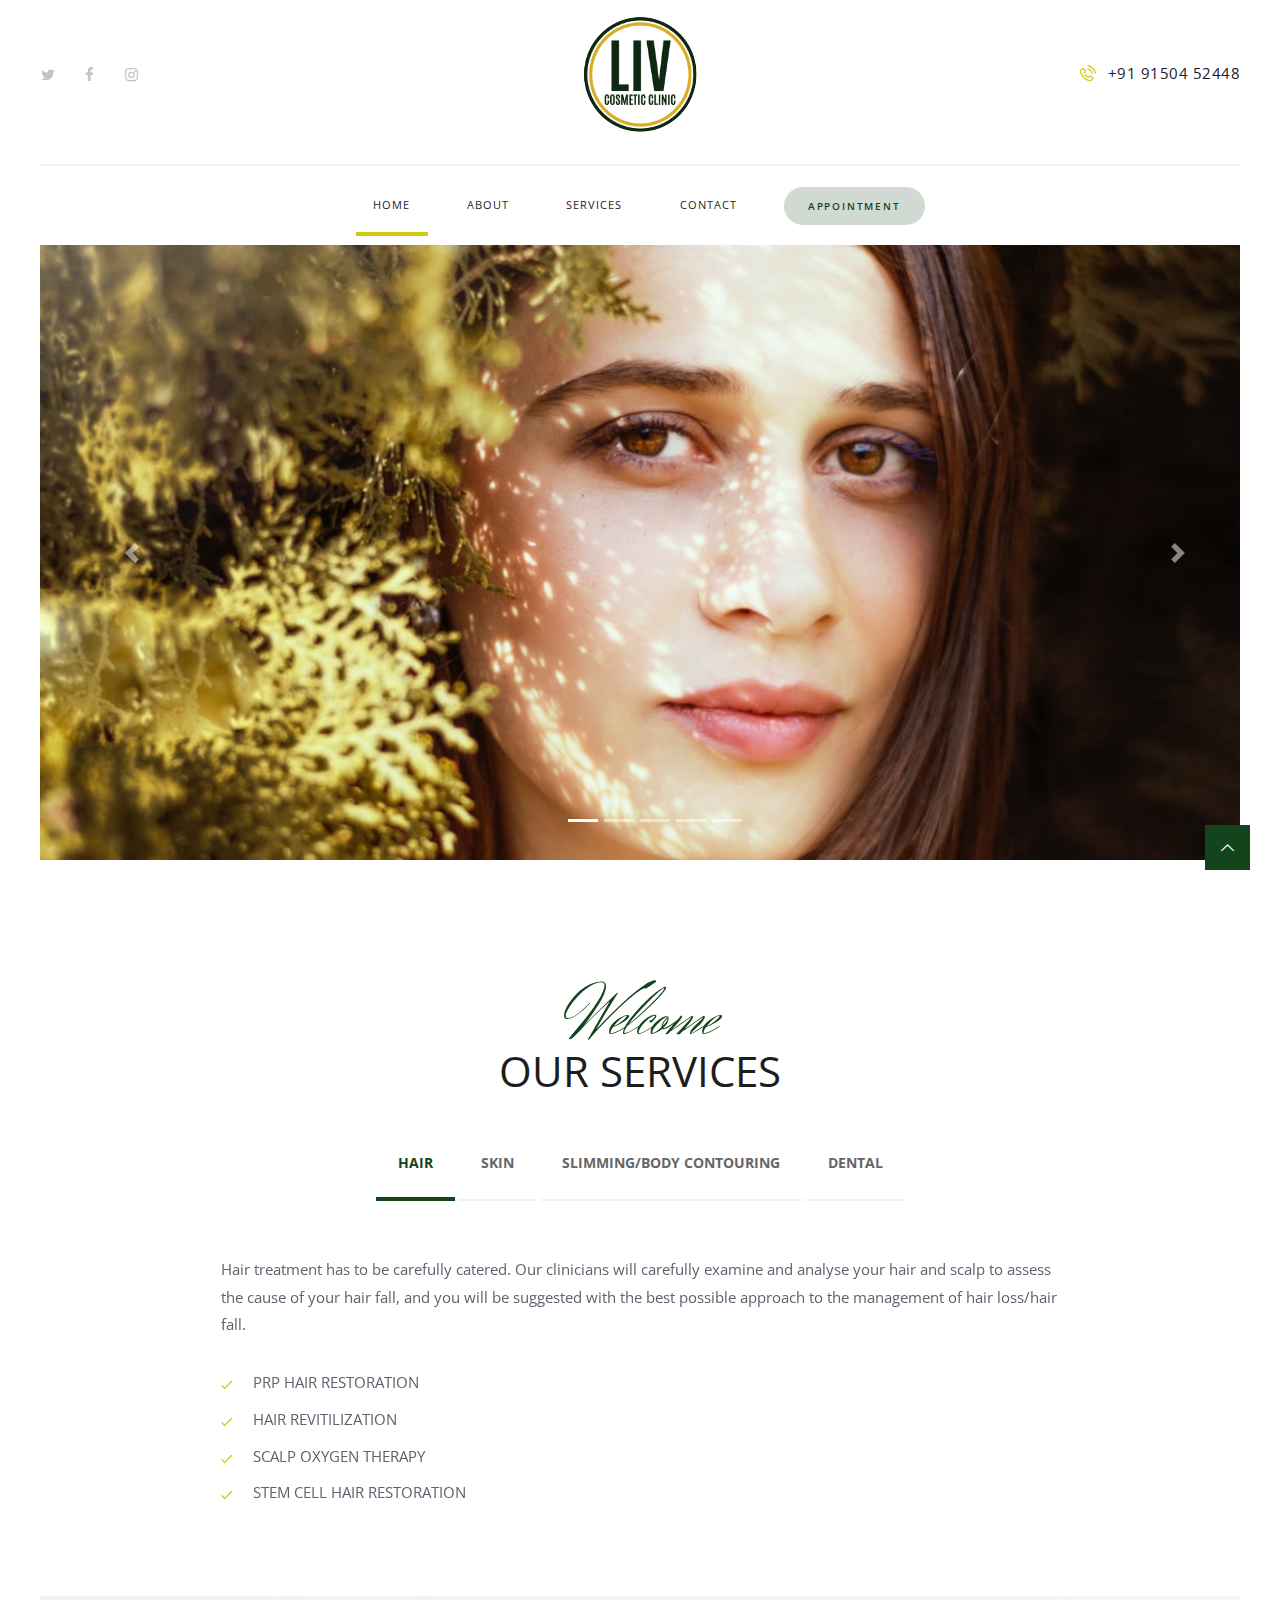
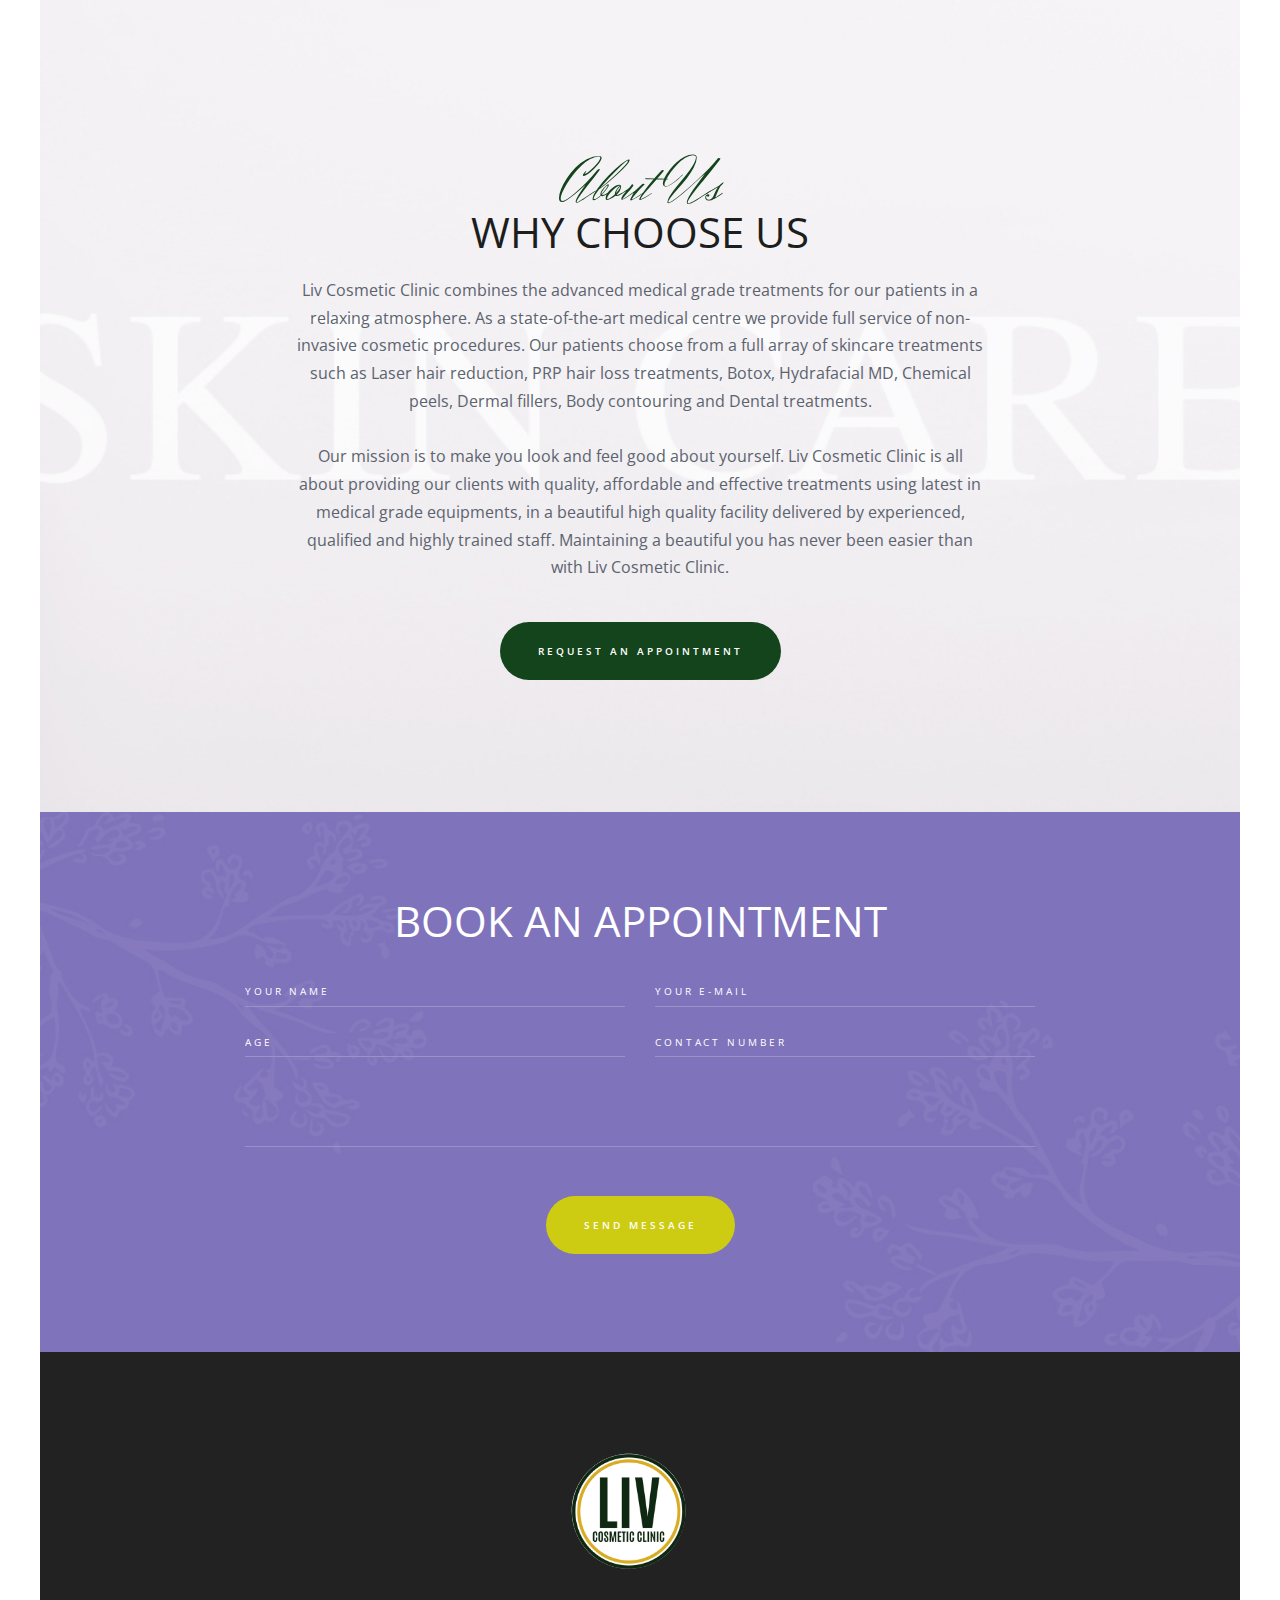
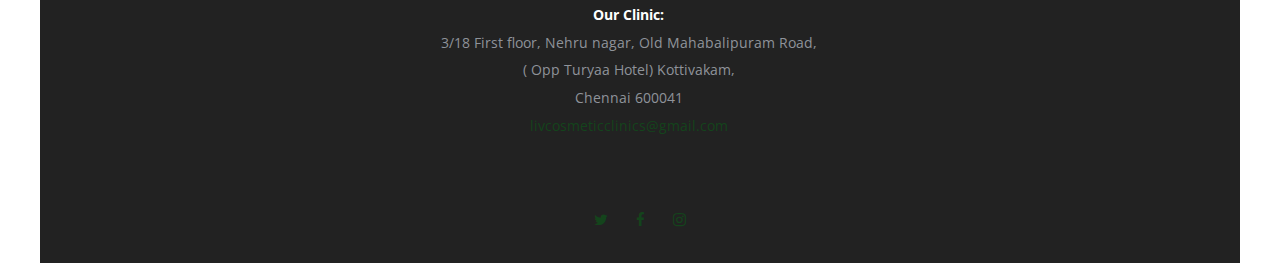
==== commit 73574dae: "quick_fix_2" ====
--- a/index.html
+++ b/index.html
@@ -150,14 +150,14 @@
                                                         <span>About</span>
                                                     </a>
                                                 </li>
+                                                <li id="menu-item-442" class="menu-item menu-item-type-post_type menu-item-object-page menu-item-442">
+                                                    <a href="#our_services">
+                                                        <span>Services</span>
+                                                    </a>
+                                                </li>
                                                 <li id="menu-item-290" class="menu-item menu-item-type-post_type menu-item-object-page menu-item-290">
                                                     <a href="#contact">
                                                         <span>Contact</span>
-                                                    </a>
-                                                </li>
-                                                <li id="menu-item-442" class="menu-item menu-item-type-post_type menu-item-object-page menu-item-442">
-                                                    <a href="#our_services">
-                                                        <span>Services</span>
                                                     </a>
                                                 </li>
                                             </ul>
@@ -197,13 +197,13 @@
                                     </a>
                                 </li>
                                 <li id="menu_mobile-item-290" class="menu-item menu-item-type-post_type menu-item-object-page menu-item-290">
-                                    <a href="#contact">
-                                        <span>Contact</span>
+                                    <a href="#our_services">
+                                        <span>Services</span>
                                     </a>
                                 </li>
                                 <li id="menu_mobile-item-290" class="menu-item menu-item-type-post_type menu-item-object-page menu-item-290">
-                                    <a href="#our_services">
-                                        <span>Services</span>
+                                    <a href="#contact">
+                                        <span>Contact</span>
                                     </a>
                                 </li>
                             </ul>
--- a/wp-contents/css/style.css
+++ b/wp-contents/css/style.css
@@ -6141,7 +6141,7 @@
 	background-color: #222222 !important;
 }
 .sc_layouts_row_type_compact .sc_layouts_logo img{
-	height: 90px;
+	height: 120px;
 }
 /* #contact{
 	display:none;
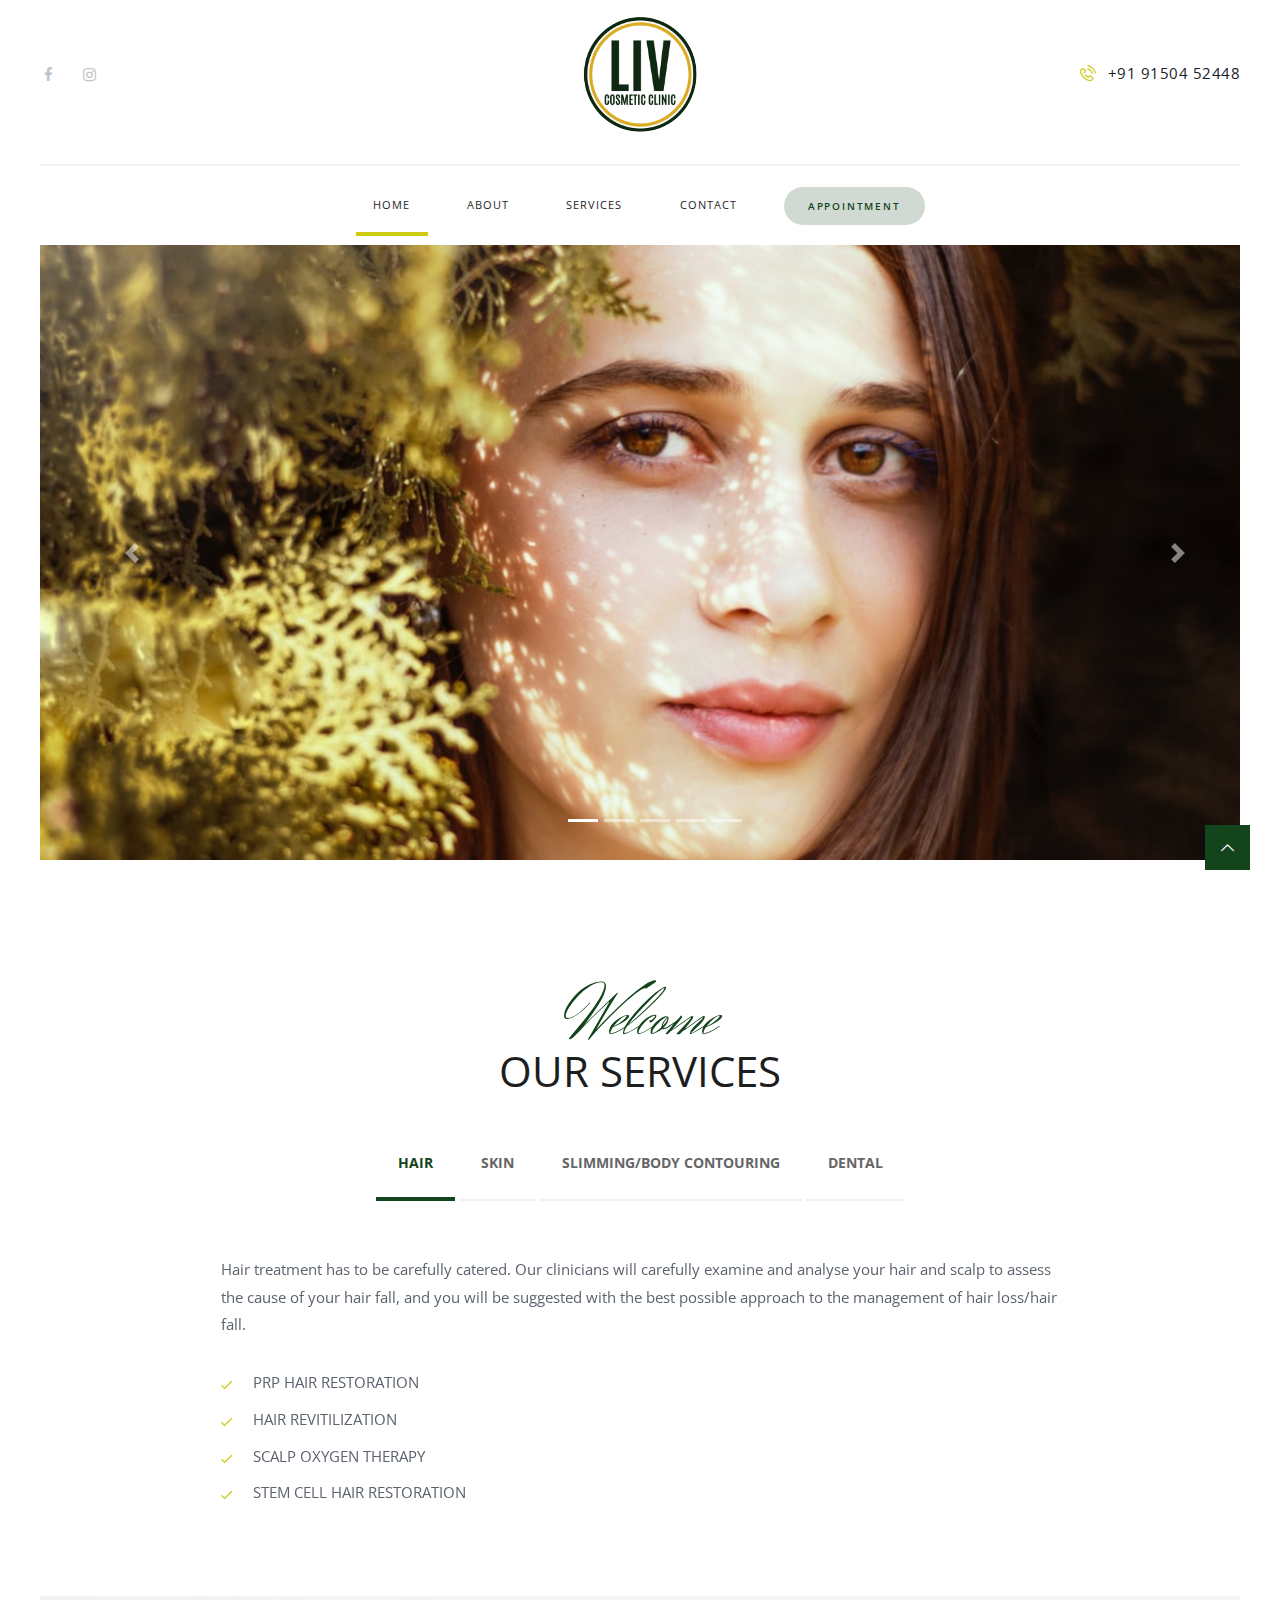
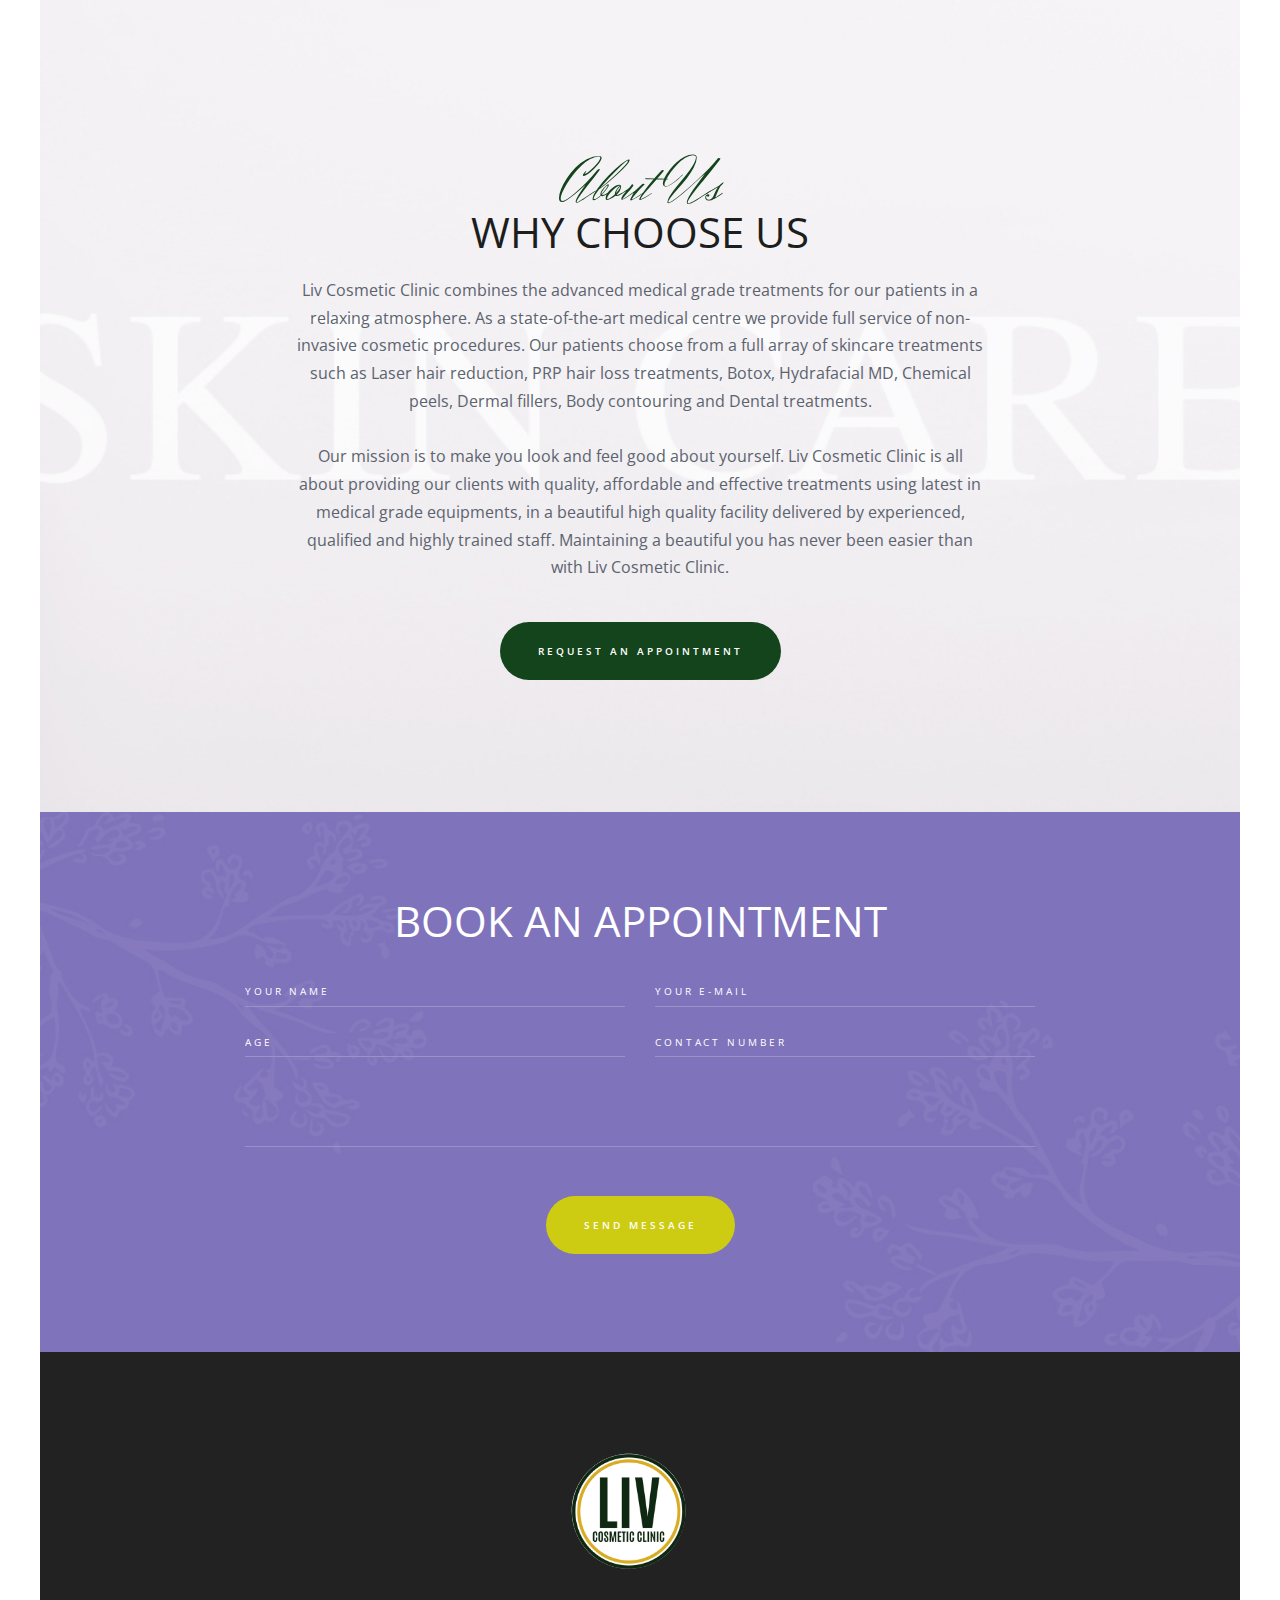
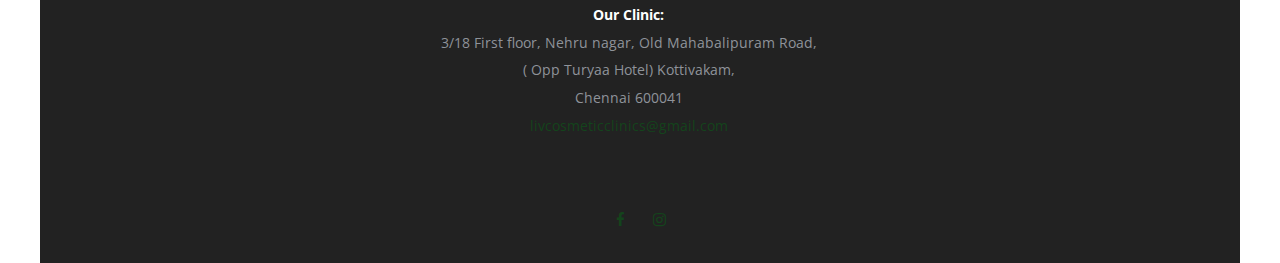
==== commit 78d966bd: "quick_fix_3" ====
--- a/index.html
+++ b/index.html
@@ -39,12 +39,7 @@
                                     <div class="sc_layouts_item">
                                         <div id="sc_socials_385514775" class="sc_socials sc_socials_default sc_align_none">
                                             <div class="socials_wrap">
-                                                <a target="_blank" href="#" class="social_item social_item_style_icons social_item_type_icons">
-                                                    <span class="social_icon social_twitter">
-                                                        <span class="icon-twitter"></span>
-                                                    </span>
-                                                </a>
-                                                <a target="_blank" href="#" class="social_item social_item_style_icons social_item_type_icons">
+                                                <a target="_blank" href="https://www.facebook.com/livcosmeticclinic" class="social_item social_item_style_icons social_item_type_icons">
                                                     <span class="social_icon social_facebook">
                                                         <span class="icon-facebook"></span>
                                                     </span>
@@ -210,12 +205,7 @@
                         </nav>
                         <div class="info_wrap_mob">
                             <div class="socials_mobile">
-                                <a target="_blank" href="#" class="social_item social_item_style_icons social_item_type_icons">
-                                    <span class="social_icon social_twitter">
-                                        <span class="icon-twitter"></span>
-                                    </span>
-                                </a>
-                                <a target="_blank" href="#" class="social_item social_item_style_icons social_item_type_icons">
+                                <a target="_blank" href="https://www.facebook.com/livcosmeticclinic" class="social_item social_item_style_icons social_item_type_icons">
                                     <span class="social_icon social_facebook">
                                         <span class="icon-facebook"></span>
                                     </span>
@@ -761,12 +751,7 @@
                                                     <div id="widget_socials_1035002133" class="widget_area sc_widget_socials vc_widget_socials wpb_content_element">
                                                         <aside id="widget_socials_1035002133_widget" class="widget widget_socials">
                                                             <div class="socials_wrap sc_align_center">
-                                                                <a target="_blank" href="#" class="social_item social_item_style_icons social_item_type_icons">
-                                                                    <span class="social_icon social_twitter">
-                                                                        <span class="icon-twitter"></span>
-                                                                    </span>
-                                                                </a>
-                                                                <a target="_blank" href="#" class="social_item social_item_style_icons social_item_type_icons">
+                                                                <a target="_blank" href="https://www.facebook.com/livcosmeticclinic" class="social_item social_item_style_icons social_item_type_icons">
                                                                     <span class="social_icon social_facebook">
                                                                         <span class="icon-facebook"></span></span>
                                                                     </a>
--- a/wp-contents/css/style.css
+++ b/wp-contents/css/style.css
@@ -6158,6 +6158,9 @@
 .vc_tta-title-text{
 	font-weight: bold;
 }
+.carousel-inner img{
+	max-height: 650px;
+}
 
 /*------------------------------------------------------*/
 /* RESPONSIVE
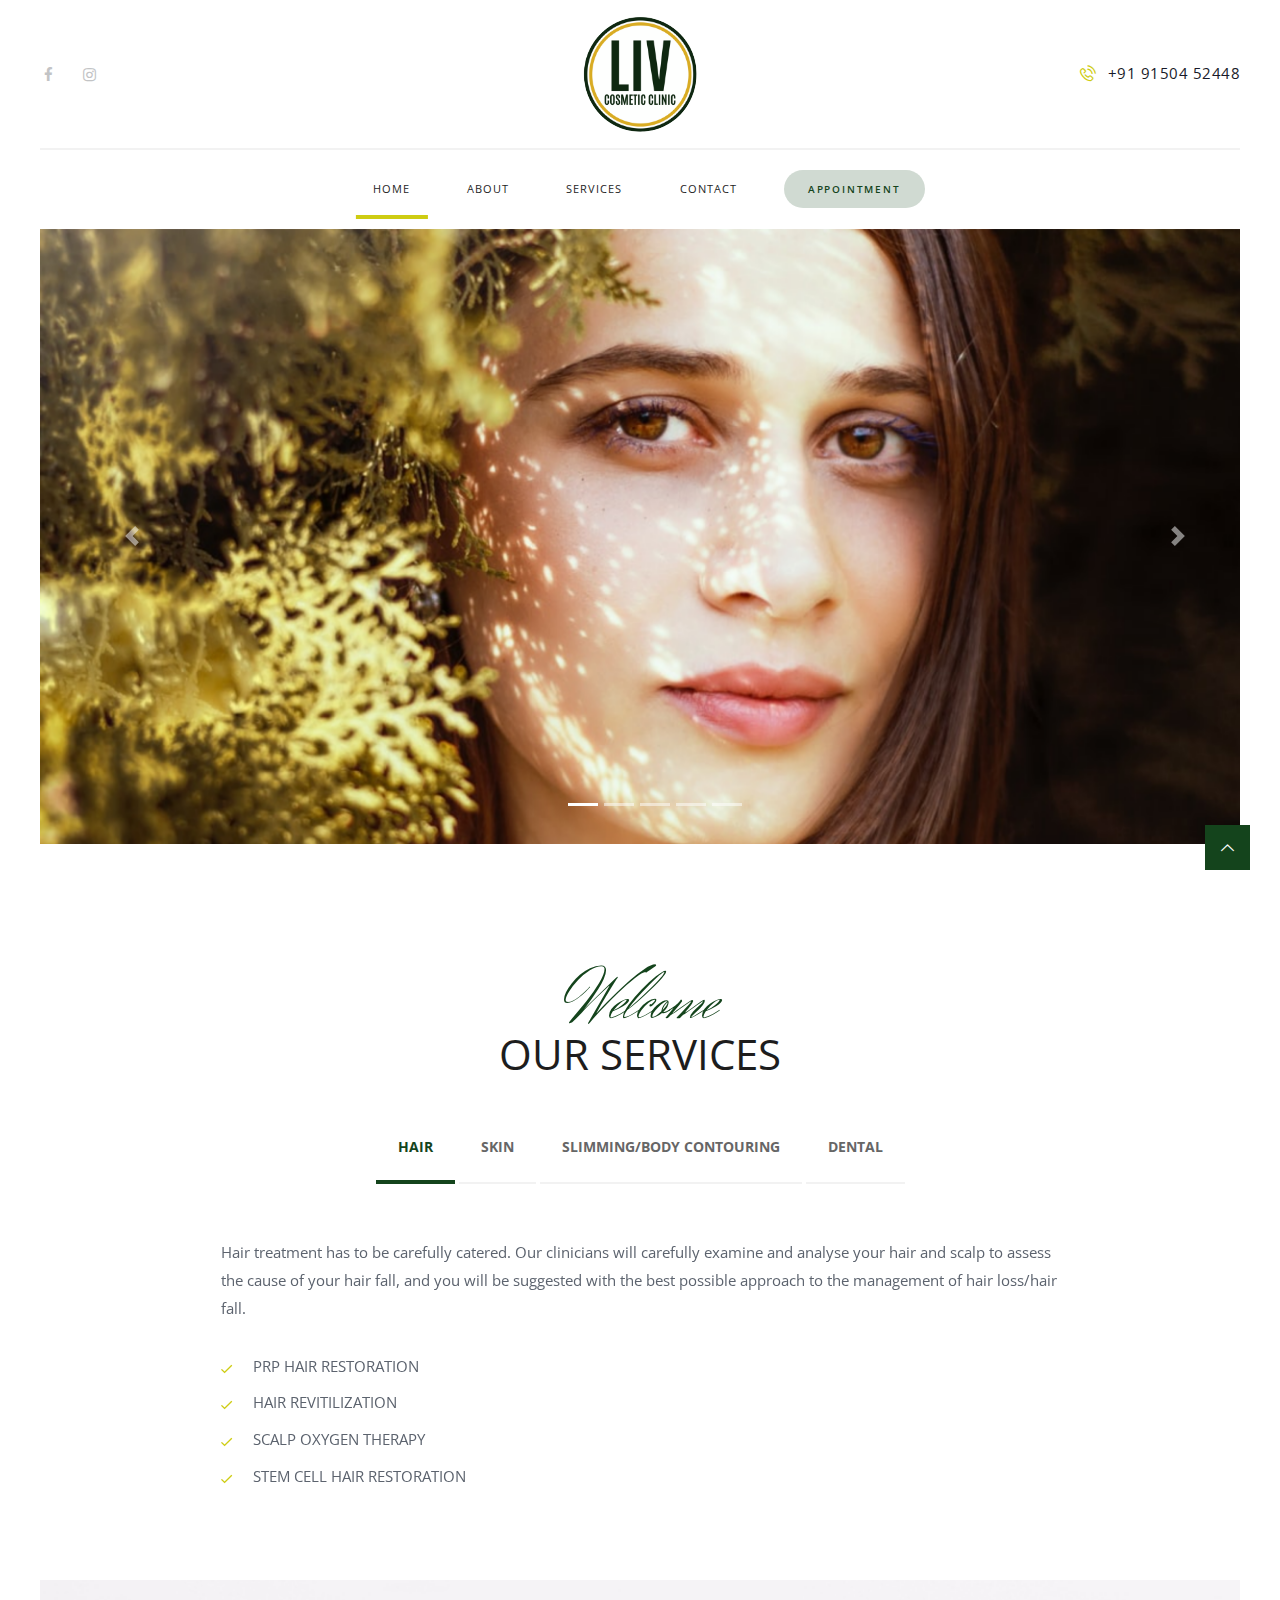
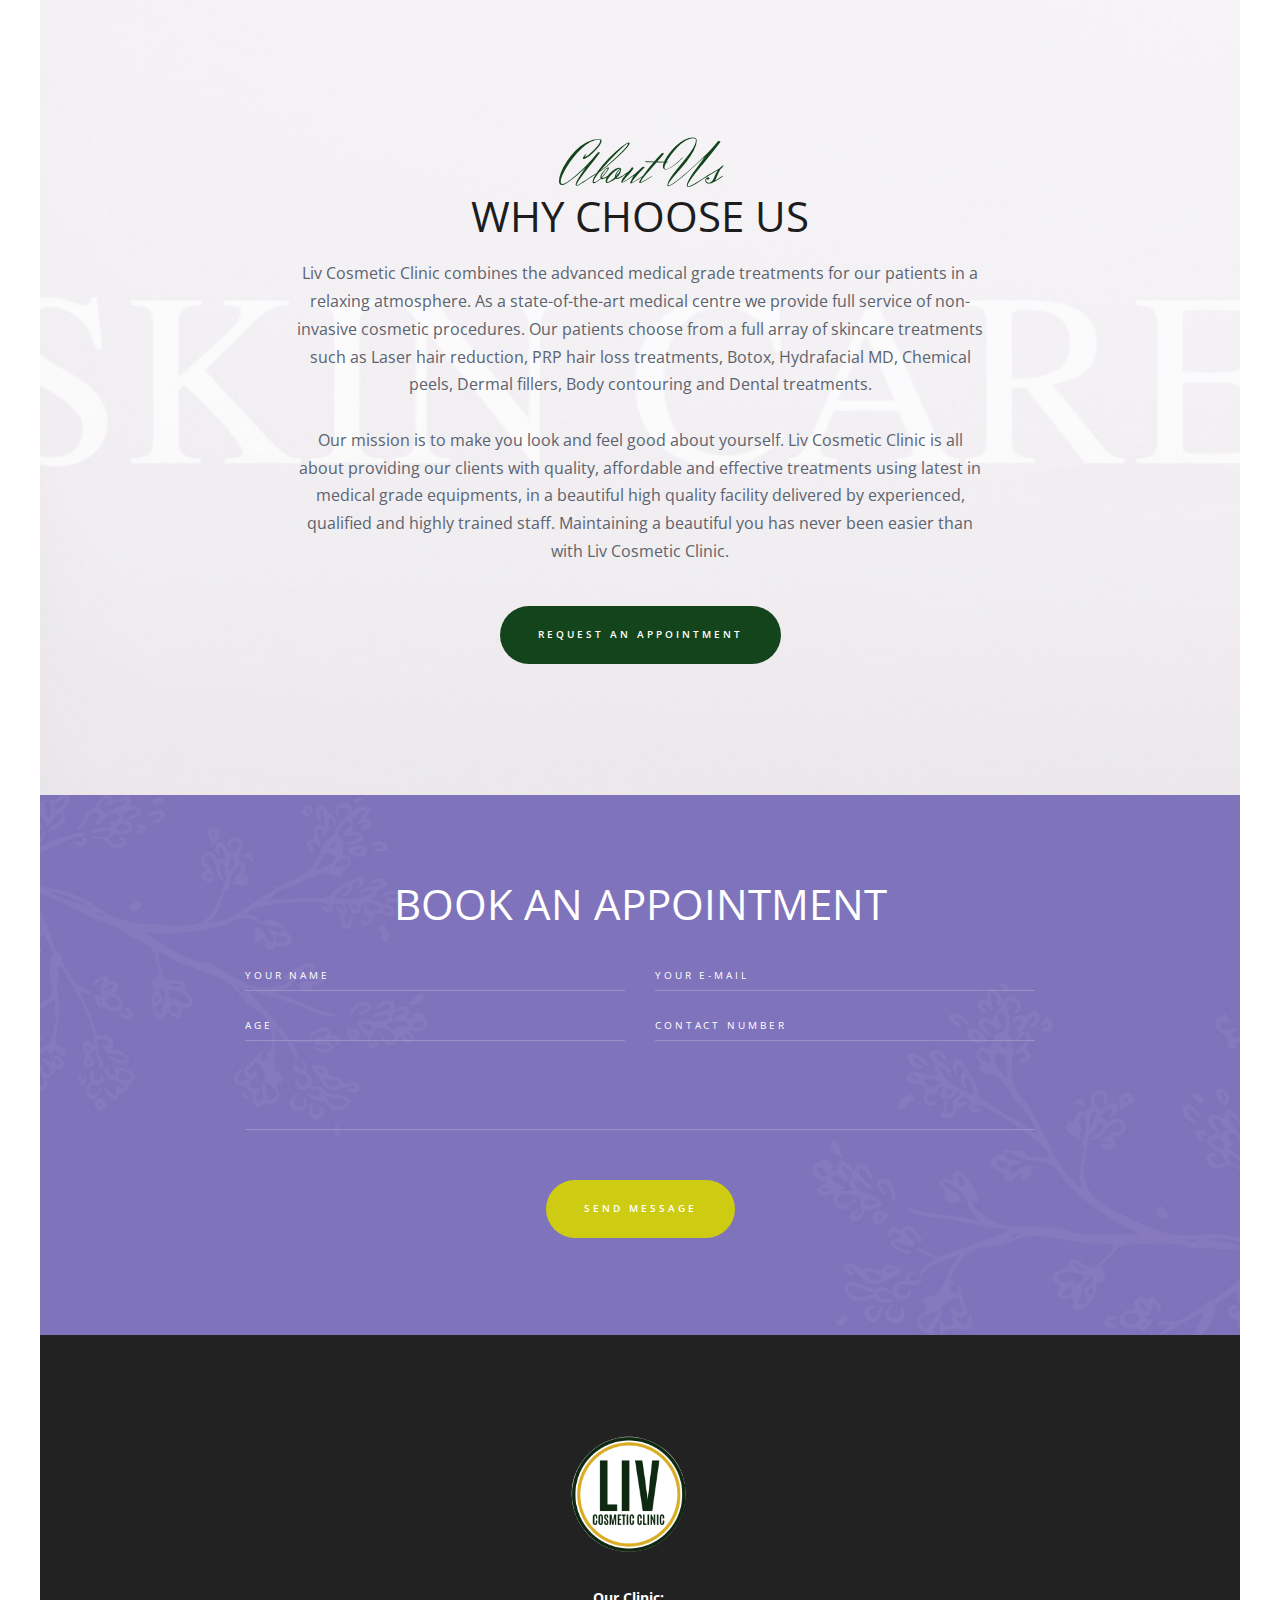
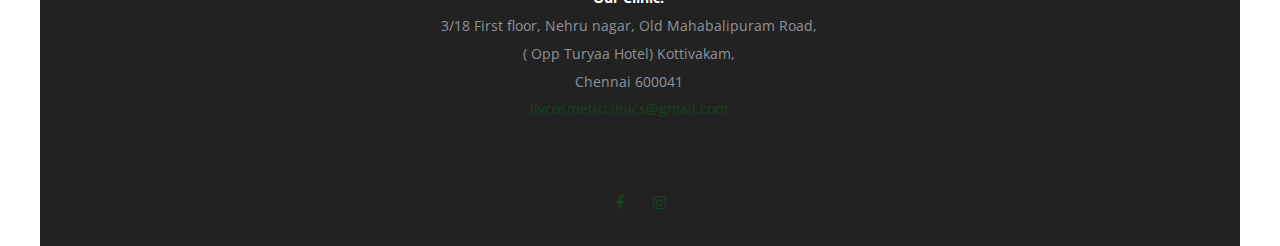
==== commit 0312818d: "quick_changes_5" ====
--- a/index.html
+++ b/index.html
@@ -32,7 +32,7 @@
         <div class="body_wrap">
             <div class="page_wrap">
                 <header class="top_panel top_panel_custom top_panel_custom_625 top_panel_custom_header-fullwidth-simple-home without_bg_image scheme_default">
-                    <div class="vc_row wpb_row vc_row-fluid vc_row-o-content-middle vc_row-flex sc_layouts_row sc_layouts_row_type_compact">
+                    <div class="vc_row wpb_row vc_row-fluid vc_row-o-content-middle vc_row-flex sc_layouts_row sc_layouts_row_type_compact sc_layouts_row_delimiter">
                         <div class="wpb_column vc_column_container vc_col-sm-3 sc_layouts_column sc_layouts_column_align_left sc_layouts_column_icons_position_left">
                             <div class="vc_column-inner">
                                 <div class="wpb_wrapper">
@@ -66,12 +66,12 @@
                                 </div>
                             </div>
                         </div>
-                        <div class="wpb_column vc_column_container vc_col-sm-3 sc_layouts_column sc_layouts_column_align_right sc_layouts_column_icons_position_left">
+                        <div class="wpb_column vc_column_container vc_col-sm-3 sc_layouts_column sc_layouts_column_align_right sc_layouts_column_icons_position_left ">
                             <div class="vc_column-inner">
                                 <div class="wpb_wrapper">
                                     <div class="sc_layouts_item">
                                         <div id="sc_layouts_iconed_text_1354214864" class="sc_layouts_iconed_text ">
-                                            <a href="tel:+919150452448" class="sc_layouts_item_link sc_layouts_iconed_text_link">
+                                            <a href="tel:+919150452449" class="sc_layouts_item_link sc_layouts_iconed_text_link">
                                                 <span class="sc_layouts_item_icon sc_layouts_iconed_text_icon icon-phone-call"></span>
                                                 <span class="sc_layouts_item_details sc_layouts_iconed_text_details">
                                                     <span class="sc_layouts_item_details_line1 sc_layouts_iconed_text_line1">+91 91504 52448</span>
@@ -117,8 +117,8 @@
                         </div>
                         </div>
                     </div>
-                    <div class="vc_row wpb_row vc_row-fluid vc_custom_1501166848349 sc_layouts_row sc_layouts_row_type_compact sc_layouts_row_delimiter">
-                        <!-- <div class="wpb_column vc_column_container vc_col-sm-12 sc_layouts_column sc_layouts_column_align_center sc_layouts_column_icons_position_left">
+                    <!-- <div class="vc_row wpb_row vc_row-fluid vc_custom_1501166848349 sc_layouts_row sc_layouts_row_type_compact sc_layouts_row_delimiter">
+                        <div class="wpb_column vc_column_container vc_col-sm-12 sc_layouts_column sc_layouts_column_align_center sc_layouts_column_icons_position_left">
                             <div class="vc_column-inner">
                                 <div class="wpb_wrapper">
                                     <div class="vc_empty_space" style="height: 1.5em">
@@ -126,8 +126,8 @@
                                     </div>
                                 </div>
                             </div>
-                        </div> -->
-                    </div>
+                        </div> 
+                    </div>-->
                     <div class="vc_row wpb_row vc_row-fluid vc_custom_1502870566798 vc_row-has-fill vc_row-o-content-middle vc_row-flex sc_layouts_row sc_layouts_row_type_compact">
                         <div class="wpb_column vc_column_container vc_col-sm-12 sc_layouts_column sc_layouts_column_align_center sc_layouts_column_icons_position_left">
                             <div class="vc_column-inner">
--- a/wp-contents/css/style.css
+++ b/wp-contents/css/style.css
@@ -6161,7 +6161,9 @@
 .carousel-inner img{
 	max-height: 650px;
 }
-
+..sc_layouts_row_type_compact{
+	padding: 0px;
+}
 /*------------------------------------------------------*/
 /* RESPONSIVE
 /*------------------------------------------------------*/
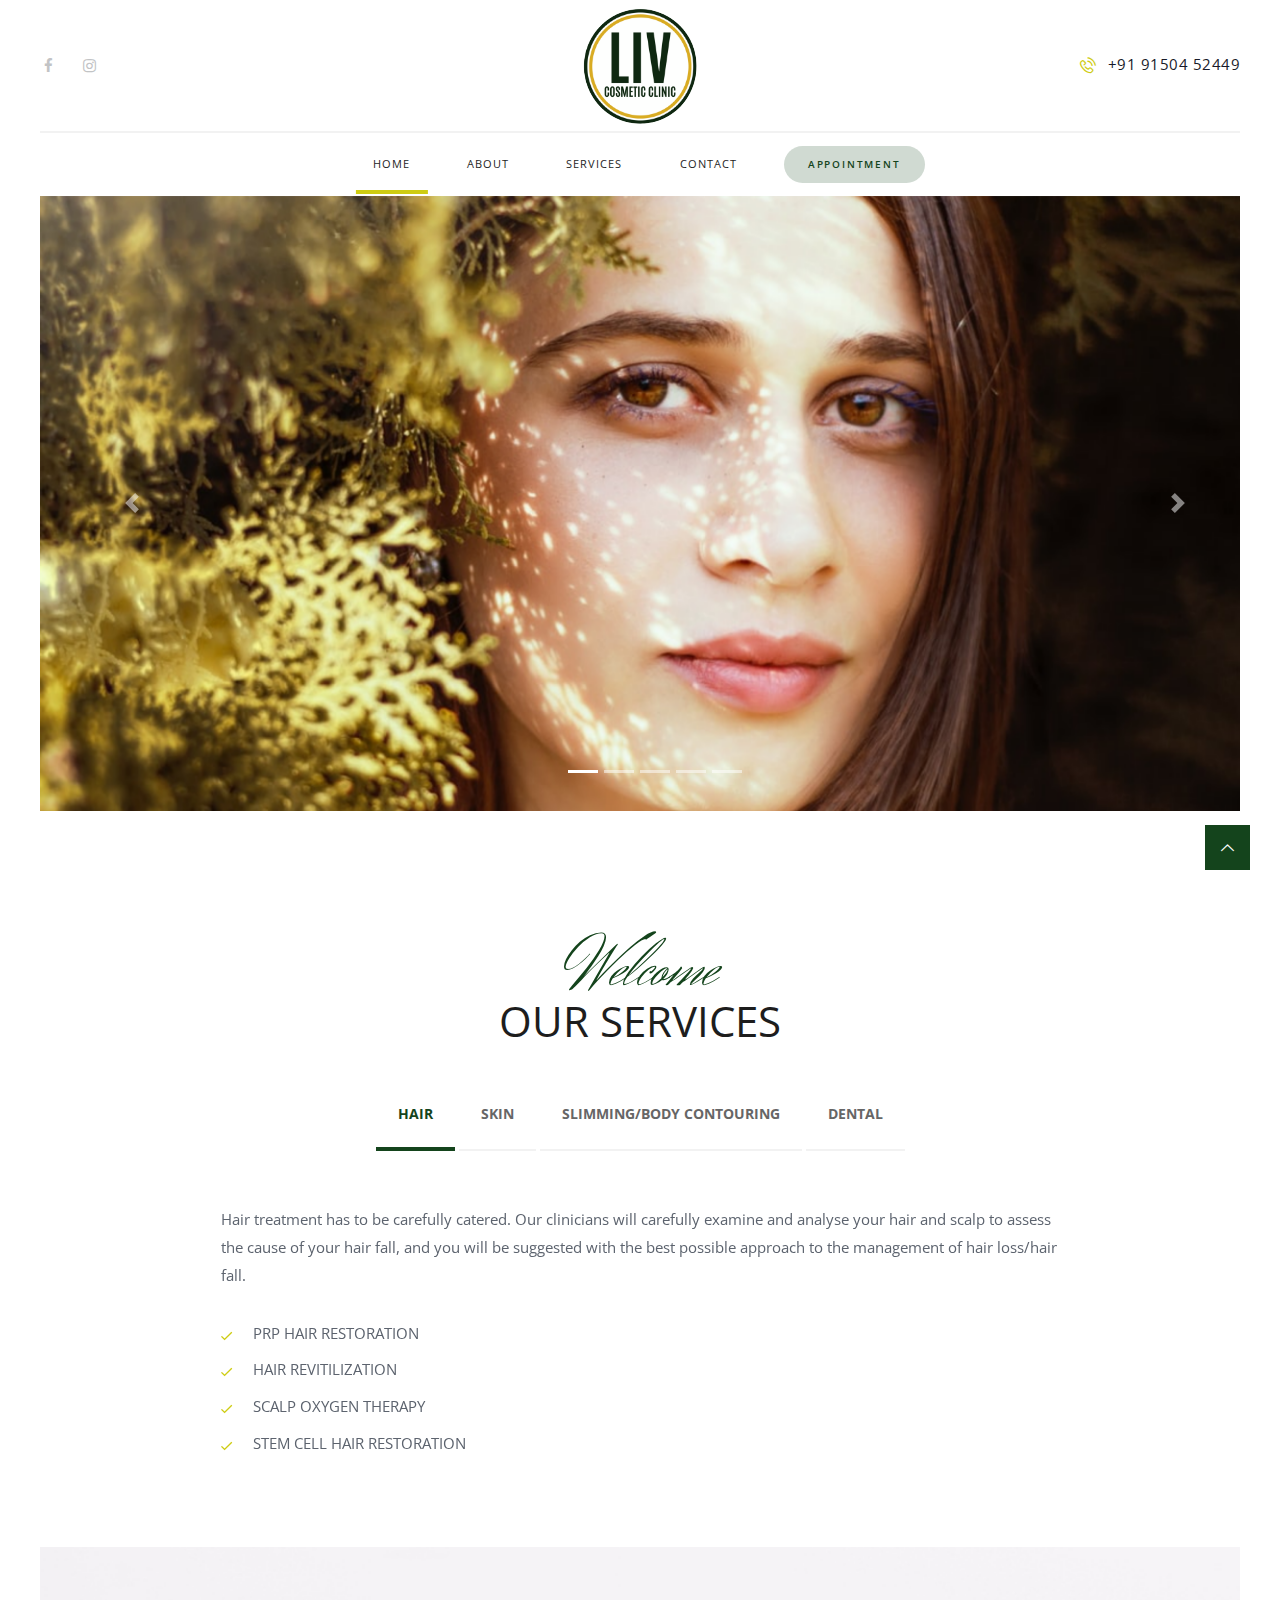
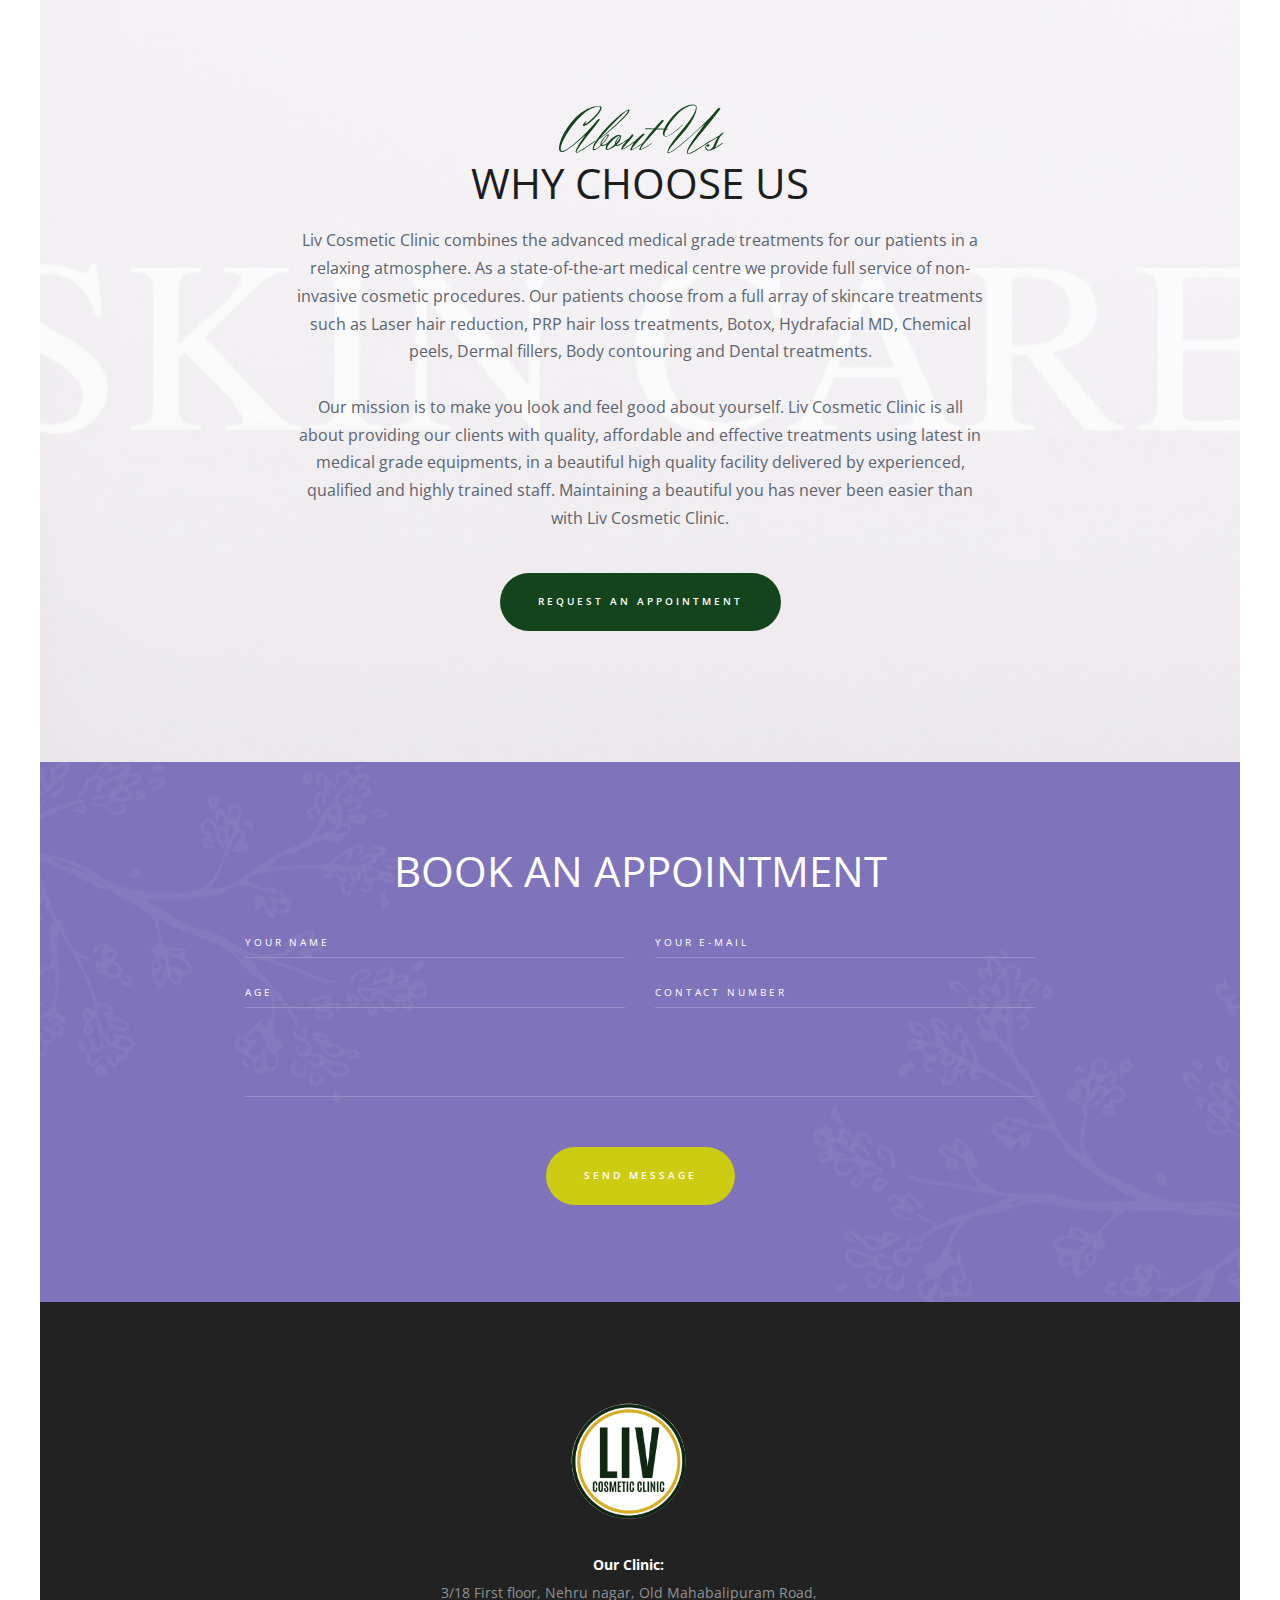
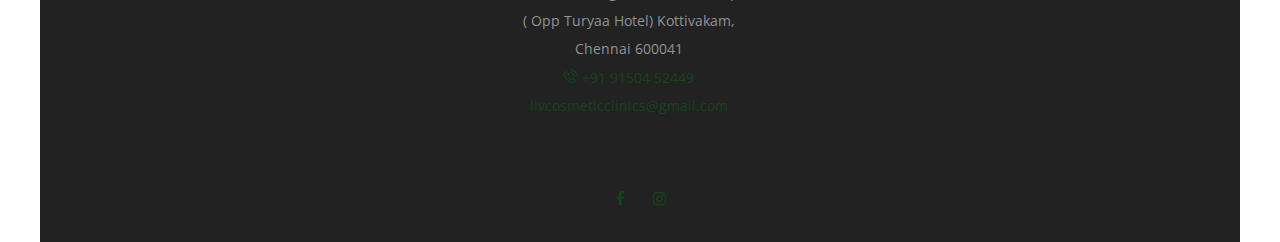
==== commit 5acbf5b5: "quick_fix_6" ====
--- a/index.html
+++ b/index.html
@@ -74,7 +74,7 @@
                                             <a href="tel:+919150452449" class="sc_layouts_item_link sc_layouts_iconed_text_link">
                                                 <span class="sc_layouts_item_icon sc_layouts_iconed_text_icon icon-phone-call"></span>
                                                 <span class="sc_layouts_item_details sc_layouts_iconed_text_details">
-                                                    <span class="sc_layouts_item_details_line1 sc_layouts_iconed_text_line1">+91 91504 52448</span>
+                                                    <span class="sc_layouts_item_details_line1 sc_layouts_iconed_text_line1">+91 91504 52449</span>
                                                 </span><!-- /.sc_layouts_iconed_text_details -->
                                             </a>
                                         </div><!-- /.sc_layouts_iconed_text -->
@@ -732,6 +732,12 @@
                                                                                 <br>3/18 First floor, Nehru nagar,<br class="d-md-none"> Old Mahabalipuram Road,
                                                                                 <br>( Opp Turyaa Hotel) Kottivakam,
                                                                                 <br>Chennai 600041<br>
+                                                                                <a href="tel:+919150452449" class="sc_layouts_item_link sc_layouts_iconed_text_link">
+                                                                                    <span class=" sc_layouts_iconed_text_icon icon-phone-call"></span>
+                                                                                    <span class="sc_layouts_item_details sc_layouts_iconed_text_details">
+                                                                                        <span class="">+91 91504 52449</span>
+                                                                                    </span><!-- /.sc_layouts_iconed_text_details -->
+                                                                                </a>
                                                                                 <a href="mailto:livcosmeticclinics@gmail.com">livcosmeticclinics@gmail.com</a>
                                                                             </p>
                                                                         </div>
--- a/wp-contents/css/style.css
+++ b/wp-contents/css/style.css
@@ -3652,8 +3652,7 @@
 .post_item_single > .post_featured {
 	margin-bottom:3em;
 }
-.post_featured.post_attachment {
-}
+
 .entry-caption {
 	text-align:center;
 	font-style:italic;
@@ -4899,10 +4898,7 @@
 .mobile_layout .footer_wrap .sc_layouts_menu > ul > li > a {
 	padding: 0.5em 1em;
 }
-.menu_footer_nav_area > ul > li.menu-item-has-children > a,
-.footer_wrap .sc_layouts_menu > ul > li.menu-item-has-children > a {
-
-}
+
 .mobile_layout .menu_footer_nav_area > ul > li.menu-item-has-children > a,
 .mobile_layout .footer_wrap .sc_layouts_menu > ul > li.menu-item-has-children > a {
 	padding-right:2em;
@@ -5605,7 +5601,7 @@
 	height: 9.6em;
 	min-height: 9.6em;
 }
-div.wpcf7-validation-errors {}
+
 
 .dark_extra + div.wpcf7-mail-sent-ok,
 .dark_extra + div.wpcf7-validation-errors {
@@ -6161,7 +6157,7 @@
 .carousel-inner img{
 	max-height: 650px;
 }
-..sc_layouts_row_type_compact{
+.sc_layouts_row_type_compact{
 	padding: 0px;
 }
 /*------------------------------------------------------*/
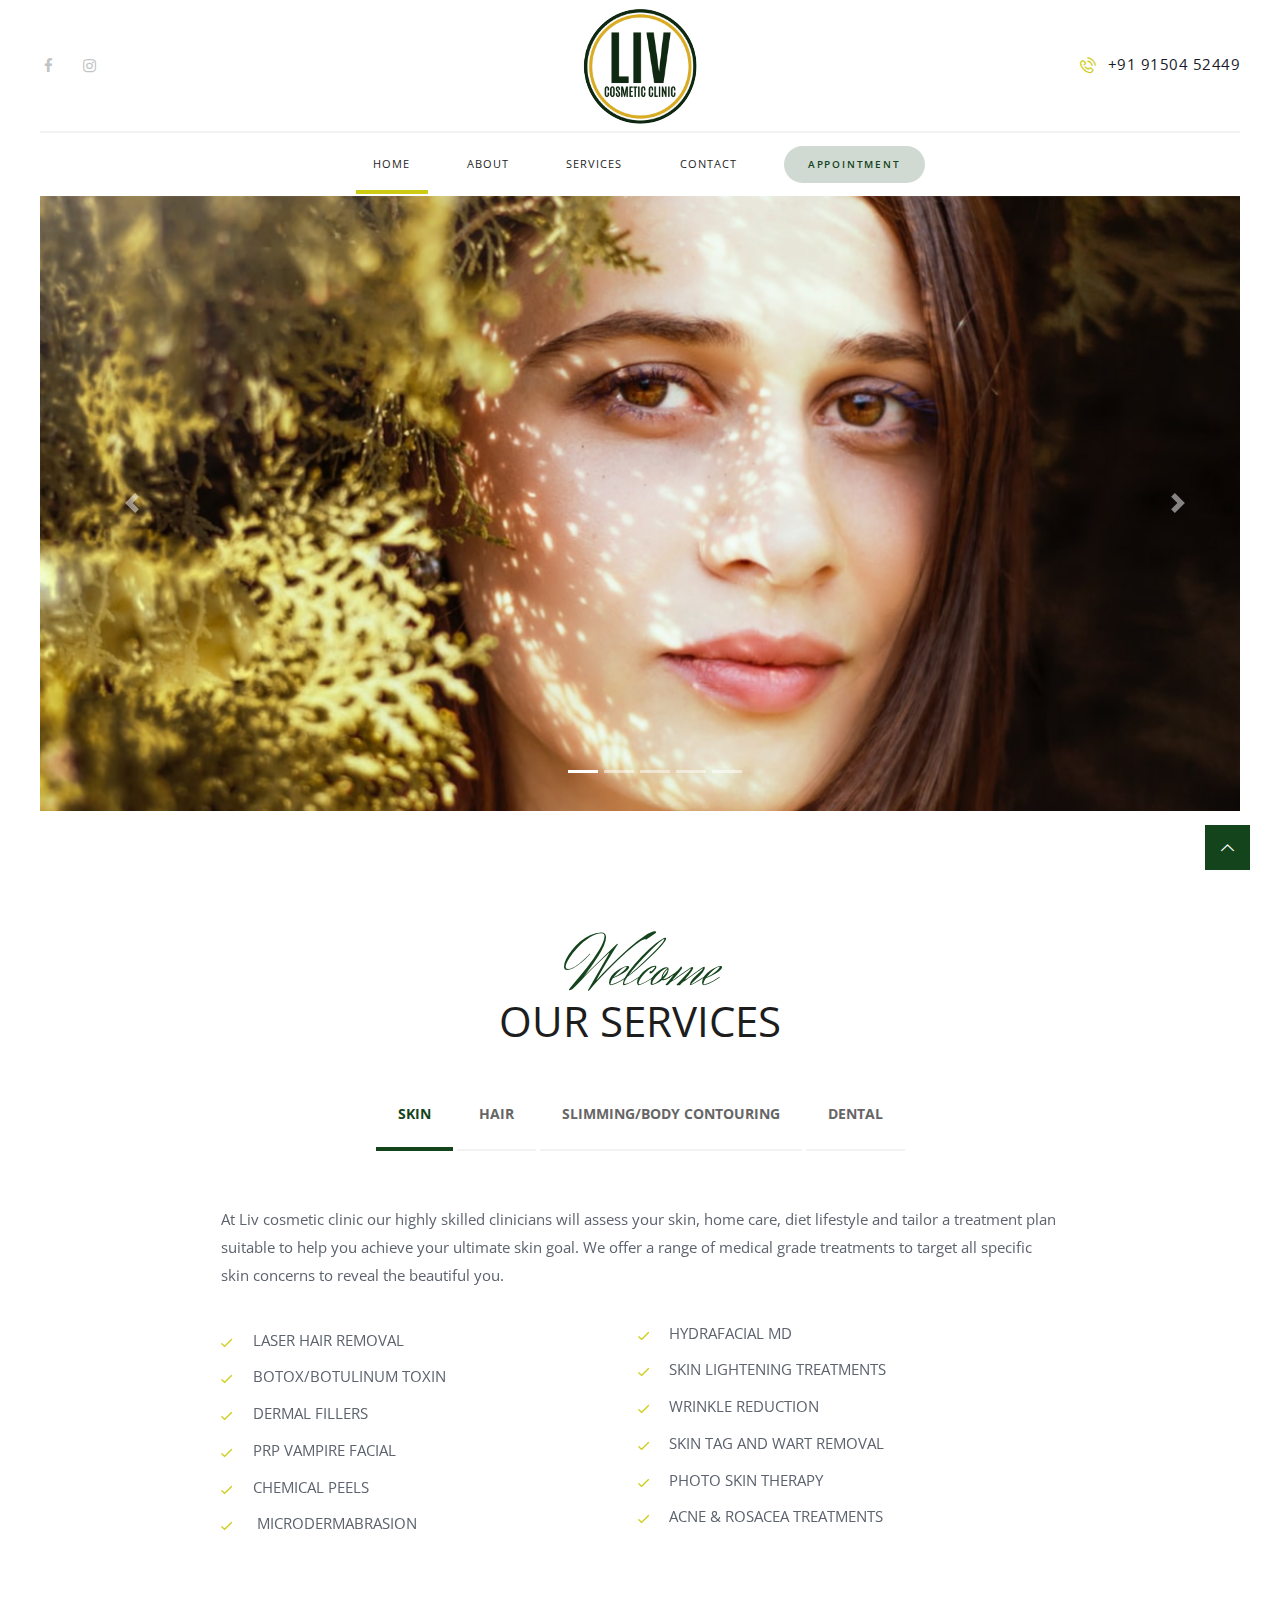
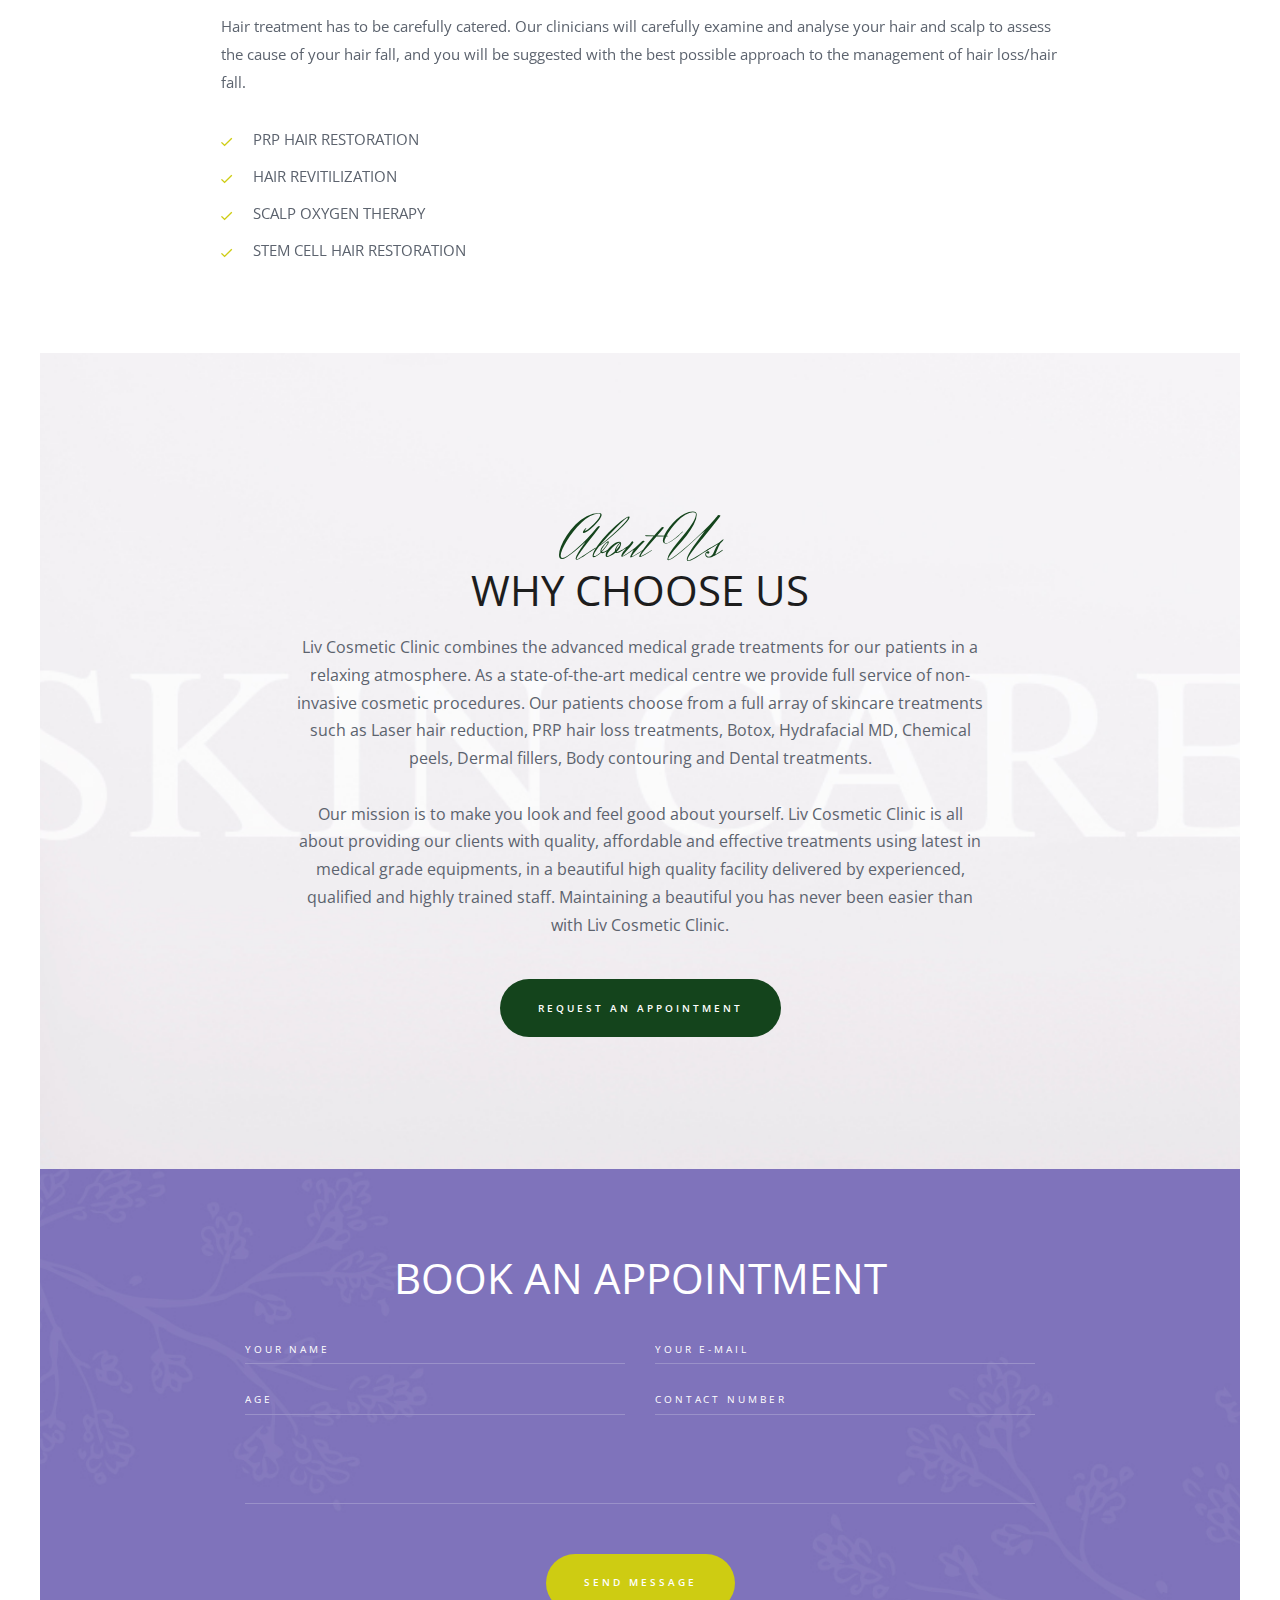
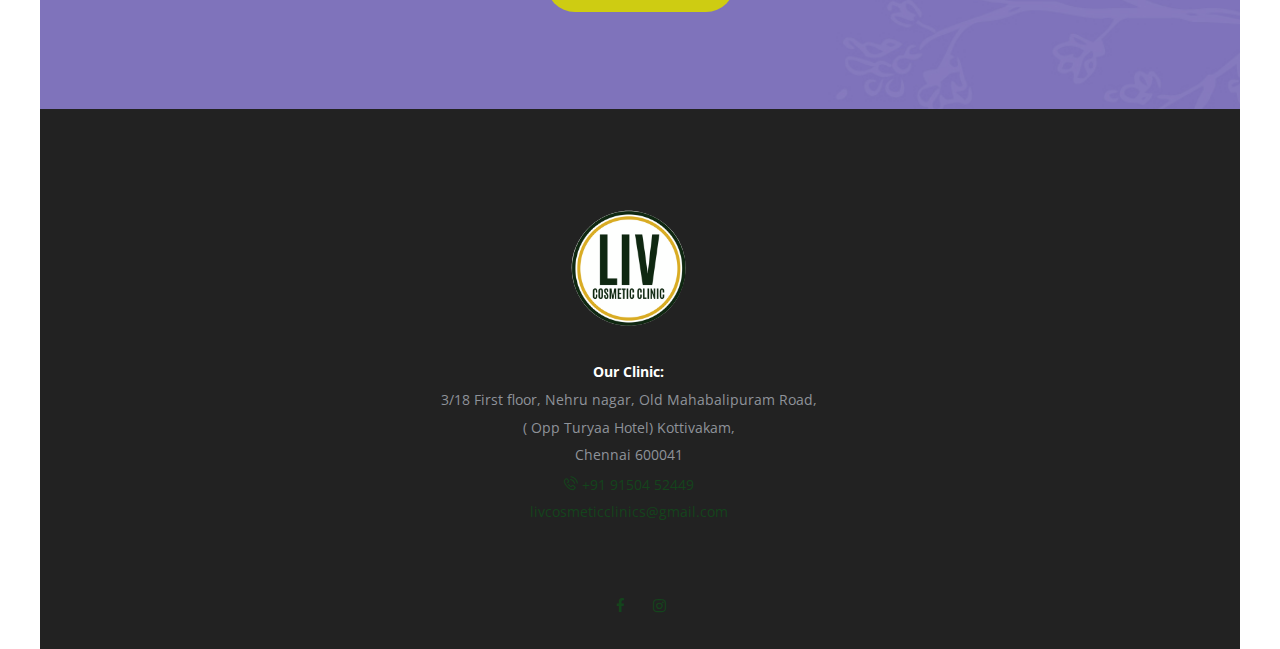
==== commit a5a30831: "quick_fix_8" ====
--- a/index.html
+++ b/index.html
@@ -310,13 +310,13 @@
                             <div class="vc_tta-tabs-container">
                                 <ul class="vc_tta-tabs-list">
                                     <li class="vc_tta-tab vc_active" data-vc-tab="">
+                                        <a href="#Skin" data-vc-tabs="" data-vc-container=".vc_tta">
+                                            <span class="vc_tta-title-text">SKIN</span>
+                                        </a>
+                                    </li>
+                                    <li class="vc_tta-tab " data-vc-tab="">
                                         <a href="#Hair" data-vc-tabs="" data-vc-container=".vc_tta">
                                             <span class="vc_tta-title-text">HAIR</span>
-                                        </a>
-                                    </li>
-                                    <li class="vc_tta-tab" data-vc-tab="">
-                                        <a href="#Skin" data-vc-tabs="" data-vc-container=".vc_tta">
-                                            <span class="vc_tta-title-text">SKIN</span>
                                         </a>
                                     </li>
                                     <li class="vc_tta-tab" data-vc-tab="">
@@ -333,6 +333,56 @@
                             </div>
                             <div class="vc_tta-panels-container">
                                 <div class="vc_tta-panels">
+                                    <div class="vc_tta-panel vc_active" id="Skin" data-vc-content=".vc_tta-panel-body">
+                                        <div class="vc_tta-panel-heading">
+                                            <h4 class="vc_tta-panel-title">
+                                                <a href="#Skin" data-vc-accordion="" data-vc-container=".vc_tta-container">
+                                                    <span class="vc_tta-title-text">SKIN</span>
+                                                </a>
+                                            </h4>
+                                        </div>
+                                        <div class="vc_tta-panel-body" >
+                                            <div class="vc_row wpb_row vc_inner vc_row-fluid">
+                                                <div class="wpb_column vc_column_container vc_col-sm-12 sc_layouts_column_icons_position_left">
+                                                    <div class="vc_column-inner">
+                                                        <div class="wpb_wrapper">
+                                                            <div class="wpb_text_column wpb_content_element ">
+                                                                <div class="wpb_wrapper sc_item_descr sc_align_center">
+                                                                    <p>At Liv cosmetic clinic our highly skilled clinicians will assess your skin, home care, diet lifestyle and tailor a treatment plan suitable to help you achieve your ultimate skin goal. We offer a range of medical grade treatments to target all specific skin concerns to reveal the beautiful you.</p>
+                                                                    <ul class="trx_addons_list_success two_cols">  
+                                                                        <li>LASER HAIR REMOVAL</li>
+                                                                        <li>BOTOX/BOTULINUM TOXIN</li>
+                                                                        <li>DERMAL FILLERS</li>
+                                                                        <li>PRP VAMPIRE FACIAL</li>
+                                                                        <li>CHEMICAL PEELS</li>
+                                                                        <li> MICRODERMABRASION </li>
+                                                                        <li>HYDRAFACIAL MD</li>
+                                                                        <li>SKIN LIGHTENING TREATMENTS</li>
+                                                                        <li>WRINKLE REDUCTION</li>
+                                                                        <li>SKIN TAG AND WART REMOVAL</li>
+                                                                        <li>PHOTO SKIN THERAPY</li>
+                                                                        <li>ACNE & ROSACEA TREATMENTS</li>
+                                                                    </ul>
+                                                                </div>
+                                                            </div>
+                                                        </div>
+                                                    </div>
+                                                </div>
+                                                <!-- <div class="wpb_column vc_column_container vc_col-sm-6 sc_layouts_column_icons_position_left">
+                                                    <div class="vc_column-inner">
+                                                        <div class="wpb_wrapper">
+                                                            <div class="wpb_text_column wpb_content_element ">
+                                                                <div class="wpb_wrapper sc_item_descr sc_align_center">
+                                                                    <p>Lorem ipsum dolor sit amet, consectetur adipisicing elit, sed do eiusmod tempor incididunt ut labore et dolore magna aliqua. Ut enim ad minim veniam, quis nostrud exercitation ullamco laboris nisi ut aliquip ex ea commodo consequatm, eaque ipsa quae ab illo inventore. &nbsp;Neque porro quisquam est qui dolorem.</p>
+                                                        
+                                                                </div>
+                                                            </div>
+                                                        </div>
+                                                    </div>
+                                                </div> -->
+                                            </div>
+                                        </div>
+                                    </div>
                                     <div class="vc_tta-panel vc_active" id="Hair" data-vc-content=".vc_tta-panel-body">
                                         <div class="vc_tta-panel-heading">
                                             <h4 class="vc_tta-panel-title">
@@ -381,56 +431,7 @@
                                     </div>
                                 </div>
                             </div>
-                            <div class="vc_tta-panel" id="Skin" data-vc-content=".vc_tta-panel-body">
-                                <div class="vc_tta-panel-heading">
-                                    <h4 class="vc_tta-panel-title">
-                                        <a href="#Skin" data-vc-accordion="" data-vc-container=".vc_tta-container">
-                                            <span class="vc_tta-title-text">SKIN</span>
-                                        </a>
-                                    </h4>
-                                </div>
-                                <div class="vc_tta-panel-body" >
-                                    <div class="vc_row wpb_row vc_inner vc_row-fluid">
-                                        <div class="wpb_column vc_column_container vc_col-sm-12 sc_layouts_column_icons_position_left">
-                                            <div class="vc_column-inner">
-                                                <div class="wpb_wrapper">
-                                                    <div class="wpb_text_column wpb_content_element ">
-                                                        <div class="wpb_wrapper sc_item_descr sc_align_center">
-                                                            <p>At Liv cosmetic clinic our highly skilled clinicians will assess your skin, home care, diet lifestyle and tailor a treatment plan suitable to help you achieve your ultimate skin goal. We offer a range of medical grade treatments to target all specific skin concerns to reveal the beautiful you.</p>
-                                                            <ul class="trx_addons_list_success two_cols">  
-                                                                <li>LASER HAIR REMOVAL</li>
-                                                                <li>BOTOX/BOTULINUM TOXIN</li>
-                                                                <li>DERMAL FILLERS</li>
-                                                                <li>PRP VAMPIRE FACIAL</li>
-                                                                <li>CHEMICAL PEELS</li>
-                                                                <li> MICRODERMABRASION </li>
-                                                                <li>HYDRAFACIAL MD</li>
-                                                                <li>SKIN LIGHTENING TREATMENTS</li>
-                                                                <li>WRINKLE REDUCTION</li>
-                                                                <li>SKIN TAG AND WART REMOVAL</li>
-                                                                <li>PHOTO SKIN THERAPY</li>
-                                                                <li>ACNE & ROSACEA TREATMENTS</li>
-                                                            </ul>
-                                                        </div>
-                                                    </div>
-                                                </div>
-                                            </div>
-                                        </div>
-                                        <!-- <div class="wpb_column vc_column_container vc_col-sm-6 sc_layouts_column_icons_position_left">
-                                            <div class="vc_column-inner">
-                                                <div class="wpb_wrapper">
-                                                    <div class="wpb_text_column wpb_content_element ">
-                                                        <div class="wpb_wrapper sc_item_descr sc_align_center">
-                                                            <p>Lorem ipsum dolor sit amet, consectetur adipisicing elit, sed do eiusmod tempor incididunt ut labore et dolore magna aliqua. Ut enim ad minim veniam, quis nostrud exercitation ullamco laboris nisi ut aliquip ex ea commodo consequatm, eaque ipsa quae ab illo inventore. &nbsp;Neque porro quisquam est qui dolorem.</p>
-                                                
-                                                        </div>
-                                                    </div>
-                                                </div>
-                                            </div>
-                                        </div> -->
-                                    </div>
-                                </div>
-                            </div>
+                            
                             <div class="vc_tta-panel" id="Slimming" data-vc-content=".vc_tta-panel-body">
                                 <div class="vc_tta-panel-heading">
                                     <h4 class="vc_tta-panel-title">
@@ -495,67 +496,7 @@
                 </div>
             </div>
 
-                    <!-- <div id="sc_services_1732791541" class="sc_services color_style_default sc_services_extra sc_services_featured_top">
-                        <div class="sc_services_columns_wrap sc_item_columns sc_item_columns_3 trx_addons_columns_wrap columns_padding_bottom">
-                            <div class="trx_addons_column-1_3">
-                                <div class="sc_services_item without_content with_image sc_services_item_featured_top">
-                                    <a class="hover_go" href="http://dermatology-clinic.themerex.net/services/cosmetic-dermatology/">
-                                        <span class="sc_services_item_number">
-                                            <span class="number">01</span>
-                                        </span>
-                                        <span class="go_link">
-                                            <span class="post_thumb" style="background-image: url(http://dermatology-clinic.themerex.net/wp-content/uploads/2017/07/service-1.jpg)"></span>
-                                        </span>
-                                    </a>
-                                    <div class="sc_services_item_info">
-                                        <div class="sc_services_item_header">
-                                            <h4 class="sc_services_item_title">
-                                                <a href="http://dermatology-clinic.themerex.net/services/cosmetic-dermatology/">Cosmetic Dermatology</a>
-                                            </h4>
-                                        </div>
-                                    </div>
-                                </div>
-                            </div>
-                            <div class="trx_addons_column-1_3">
-                                <div class="sc_services_item without_content with_image sc_services_item_featured_top">
-                                    <a class="hover_go" href="http://dermatology-clinic.themerex.net/services/skin-care/">
-                                        <span class="sc_services_item_number">
-                                            <span class="number">02</span>
-                                        </span>
-                                        <span class="go_link">
-                                            <span class="post_thumb" style="background-image: url(http://dermatology-clinic.themerex.net/wp-content/uploads/2017/07/service-2.jpg)"></span>
-                                        </span>
-                                    </a>
-                                    <div class="sc_services_item_info">
-                                        <div class="sc_services_item_header">
-                                            <h4 class="sc_services_item_title">
-                                                <a href="http://dermatology-clinic.themerex.net/services/skin-care/">Skin Care</a>
-                                            </h4>
-                                        </div>
-                                    </div>
-                                </div>
-                            </div>
-                            <div class="trx_addons_column-1_3">
-                                <div class="sc_services_item without_content with_image sc_services_item_featured_top">
-                                    <a class="hover_go" href="http://dermatology-clinic.themerex.net/services/medical-dermatology/">
-                                        <span class="sc_services_item_number">
-                                            <span class="number">03</span>
-                                        </span>
-                                        <span class="go_link">
-                                            <span class="post_thumb" style="background-image: url(http://dermatology-clinic.themerex.net/wp-content/uploads/2017/07/post-9.jpg)"></span>
-                                        </span>
-                                    </a>
-                                    <div class="sc_services_item_info">
-                                        <div class="sc_services_item_header">
-                                            <h4 class="sc_services_item_title">
-                                                <a href="http://dermatology-clinic.themerex.net/services/medical-dermatology/">Medical Dermatology</a>
-                                            </h4>
-                                        </div>
-                                    </div>
-                                </div>
-                            </div>
-                        </div>
-                    </div> -->
+                    
                 </div>
                 <div class="aboutUs-section" id="About">
                     <div data-vc-full-width="false" data-vc-full-width-init="true" class="vc_row wpb_row vc_row-fluid vc_custom_1503663927360 vc_row-has-fill" >
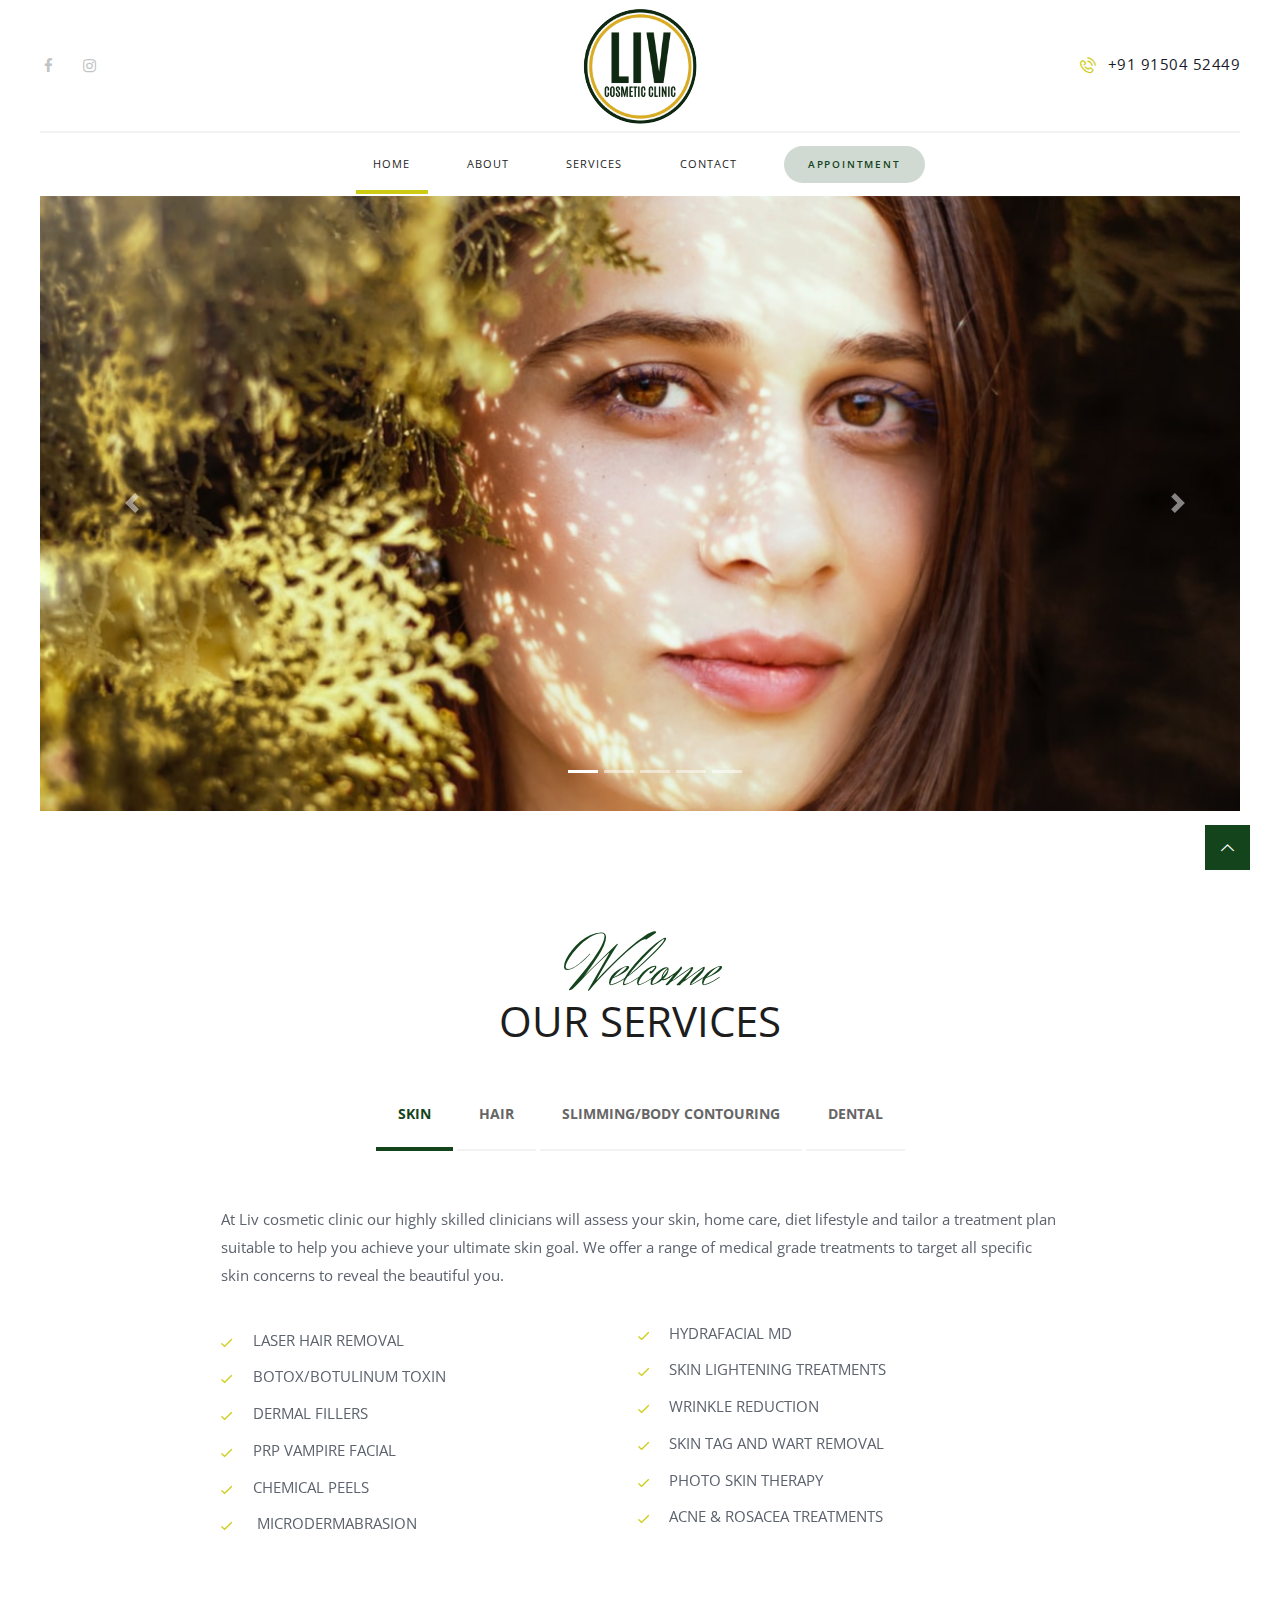
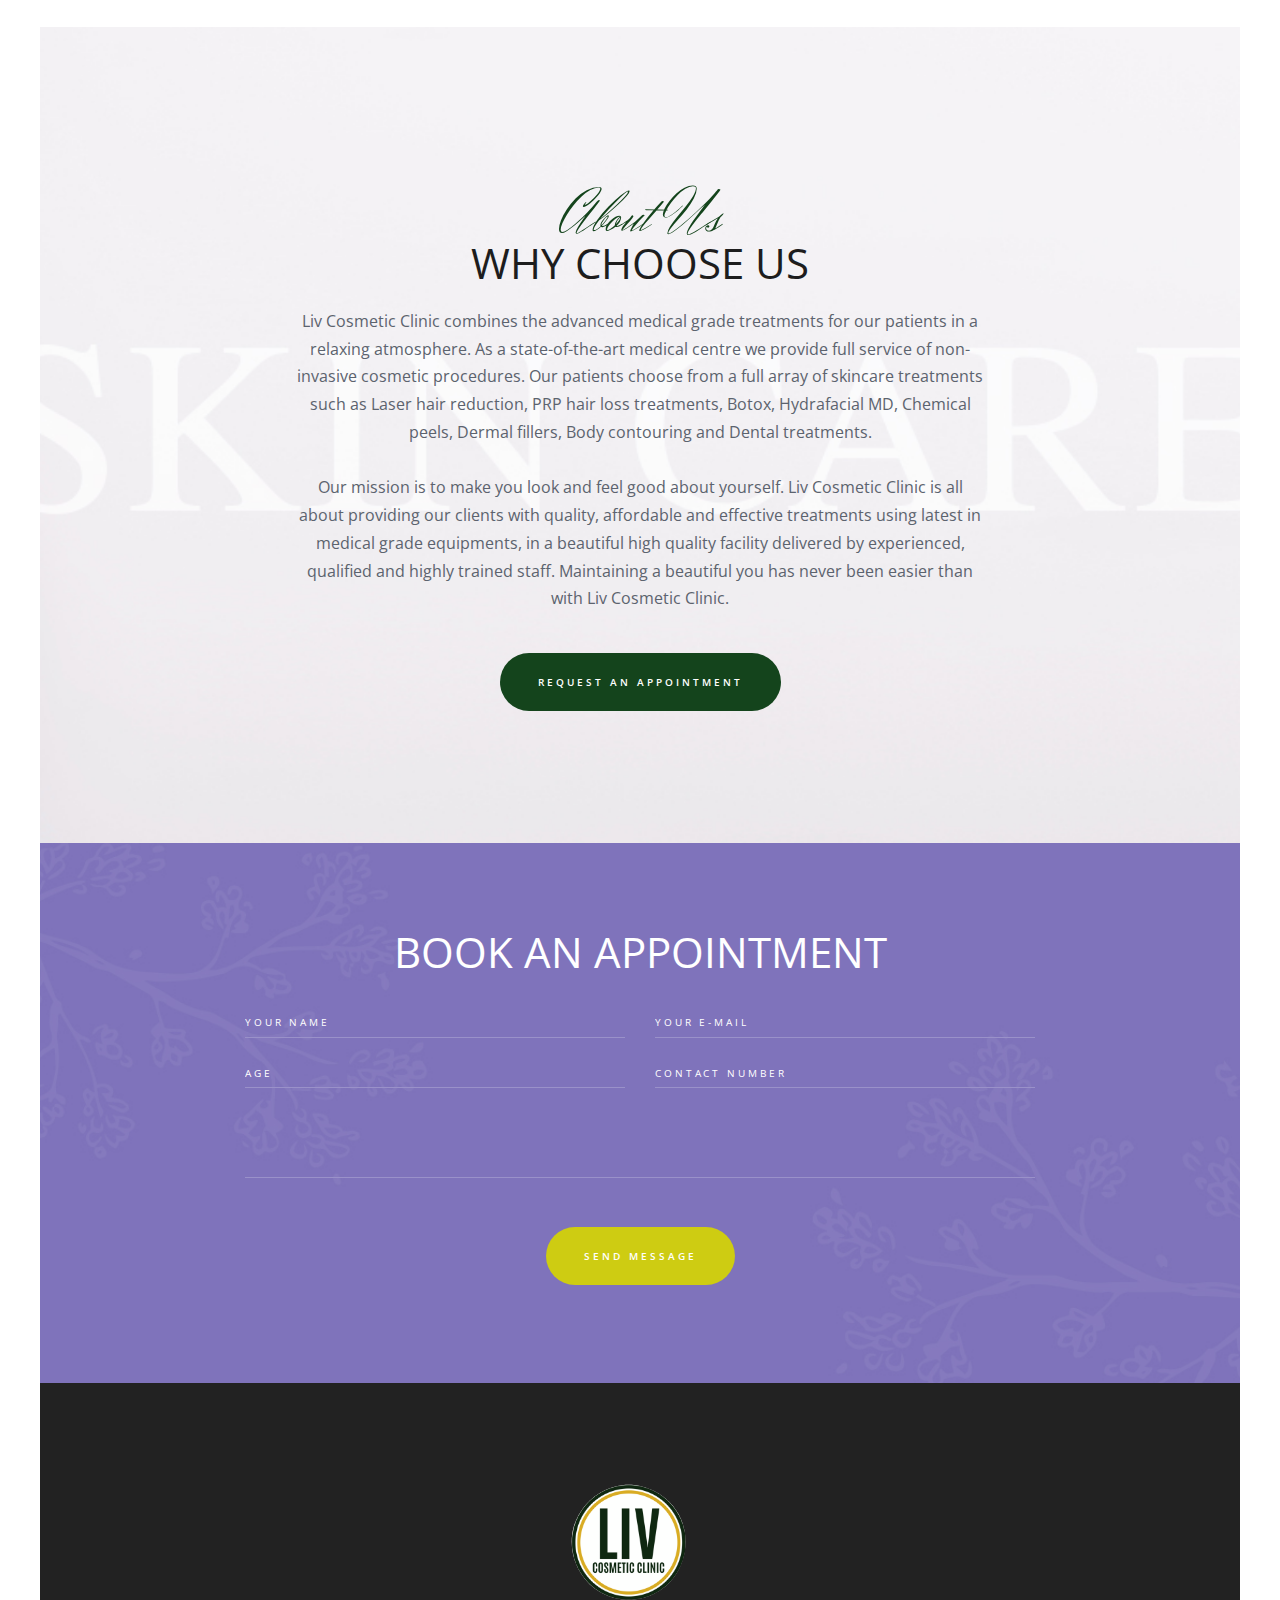
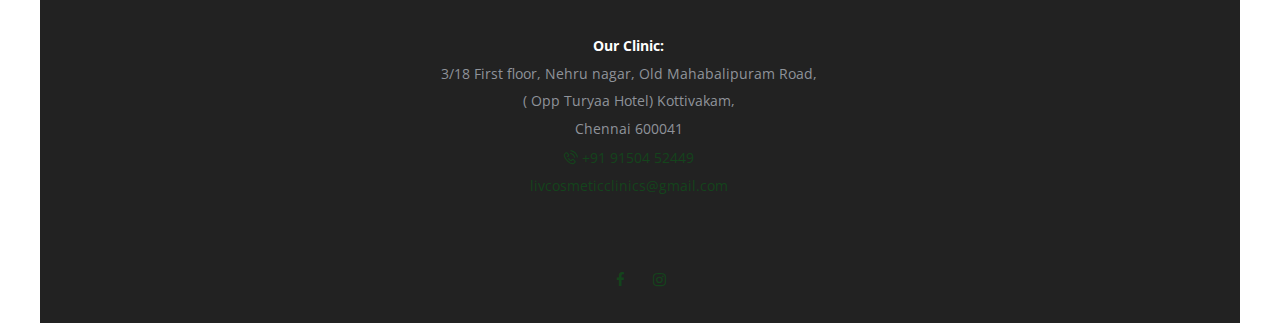
==== commit 6f950b26: "bug_fix_8" ====
--- a/index.html
+++ b/index.html
@@ -383,7 +383,7 @@
                                             </div>
                                         </div>
                                     </div>
-                                    <div class="vc_tta-panel vc_active" id="Hair" data-vc-content=".vc_tta-panel-body">
+                                    <div class="vc_tta-panel" id="Hair" data-vc-content=".vc_tta-panel-body">
                                         <div class="vc_tta-panel-heading">
                                             <h4 class="vc_tta-panel-title">
                                                 <a href="#Hair" data-vc-accordion="" data-vc-container=".vc_tta-container">
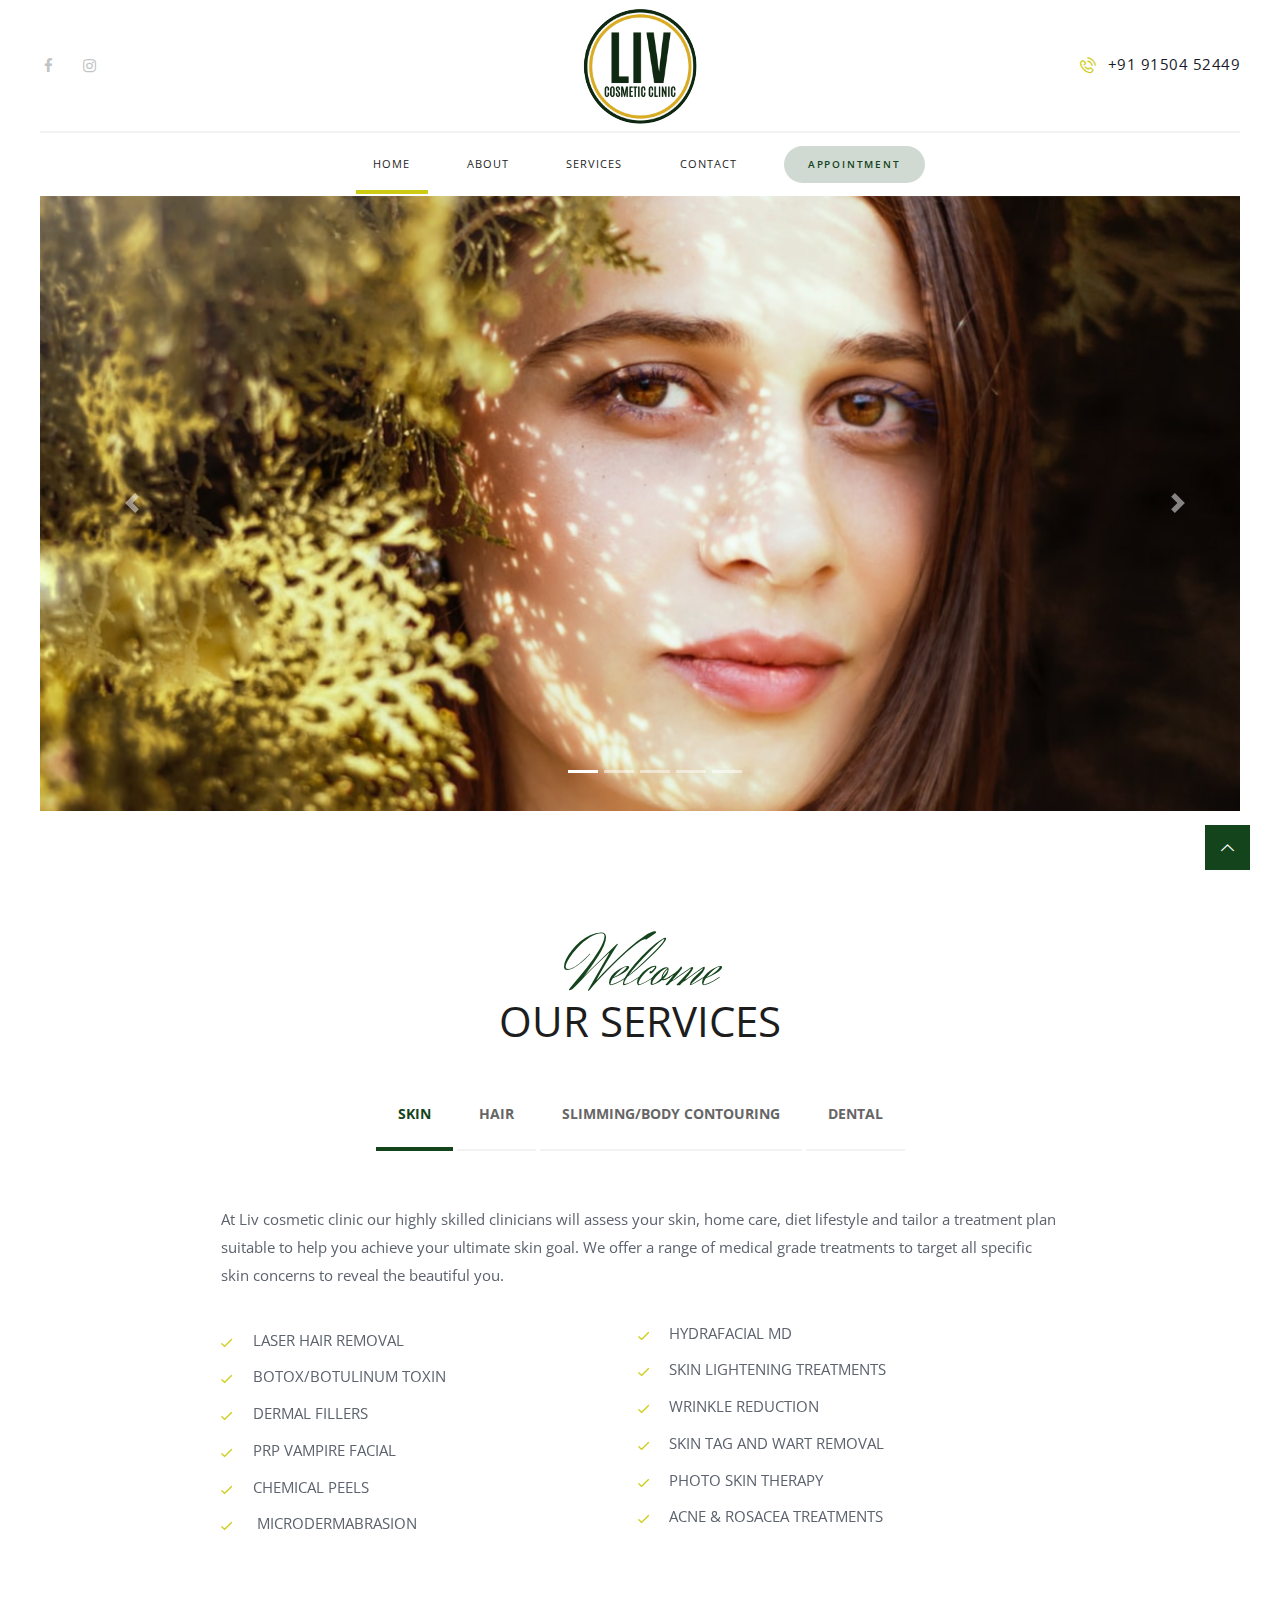
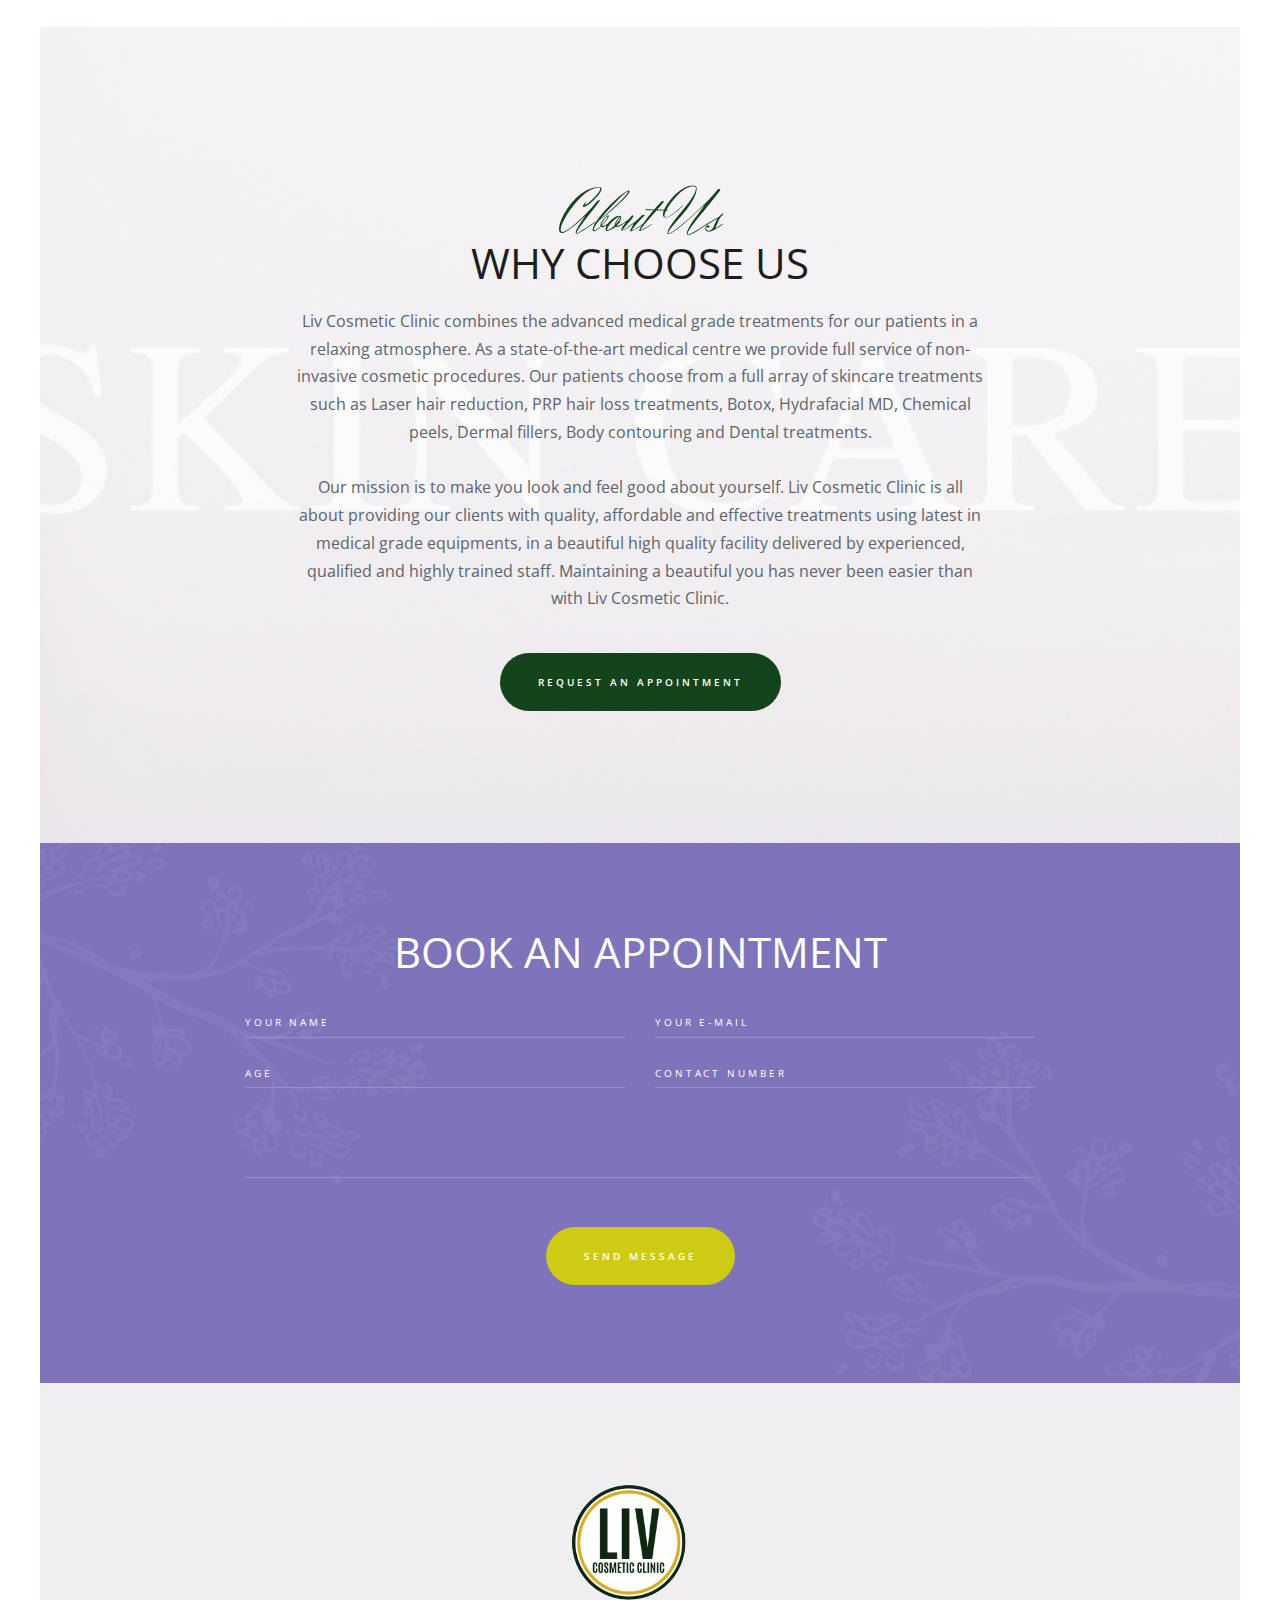
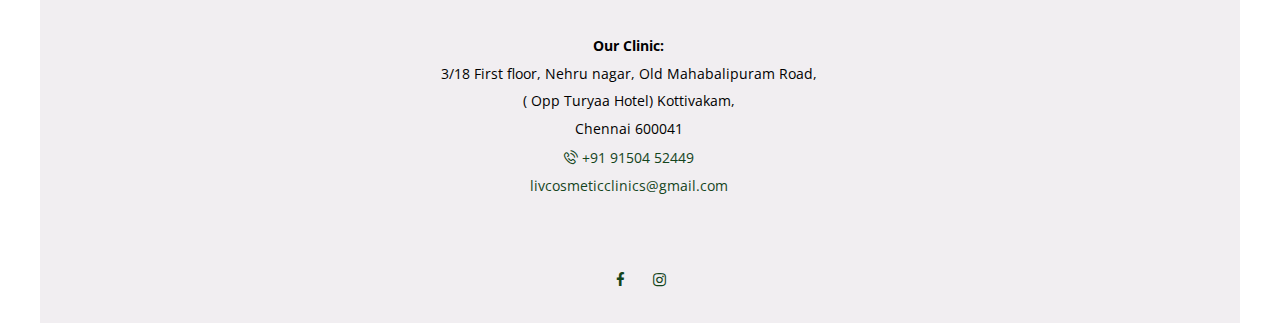
==== commit c6c4d169: "bug_fix_10" ====
--- a/index.html
+++ b/index.html
@@ -666,8 +666,8 @@
                                                                 <div class="wpb_wrapper">
                                                                     <div class="wpb_text_column wpb_content_element ">
                                                                         <div class="wpb_wrapper">
-                                                                            <p style="text-align: center; font-size: 0.933em;">
-                                                                                <span style="color: #ffffff;">
+                                                                            <p style="color: #000000; text-align: center; font-size: 0.933em;">
+                                                                                <span style="color: #000000;">
                                                                                     <strong>Our Clinic:</strong>
                                                                                 </span>
                                                                                 <br>3/18 First floor, Nehru nagar,<br class="d-md-none"> Old Mahabalipuram Road,
--- a/wp-contents/css/style.css
+++ b/wp-contents/css/style.css
@@ -6134,7 +6134,7 @@
 	margin-top: 30px;
 }
 .vc_custom_1501246792870 {
-	background-color: #222222 !important;
+	background-color: #f1eef1 !important;
 }
 .sc_layouts_row_type_compact .sc_layouts_logo img{
 	height: 120px;
